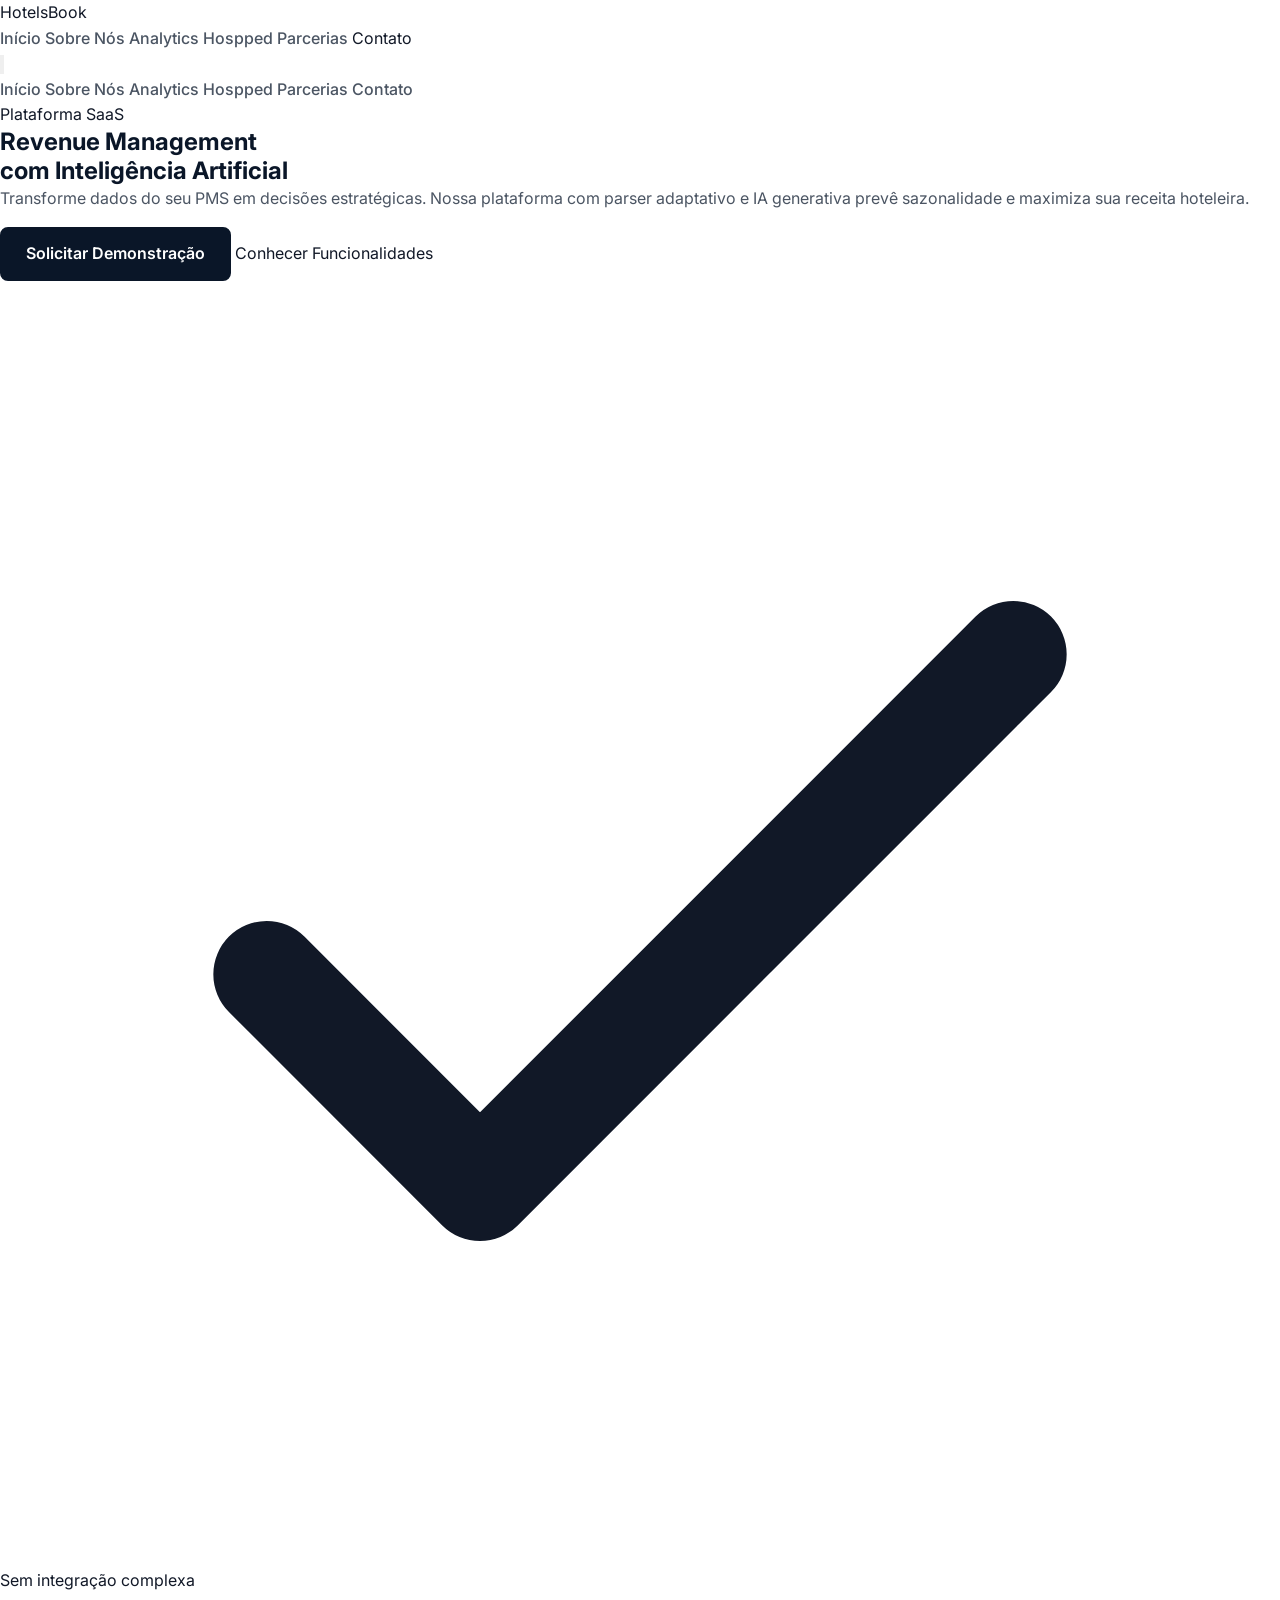
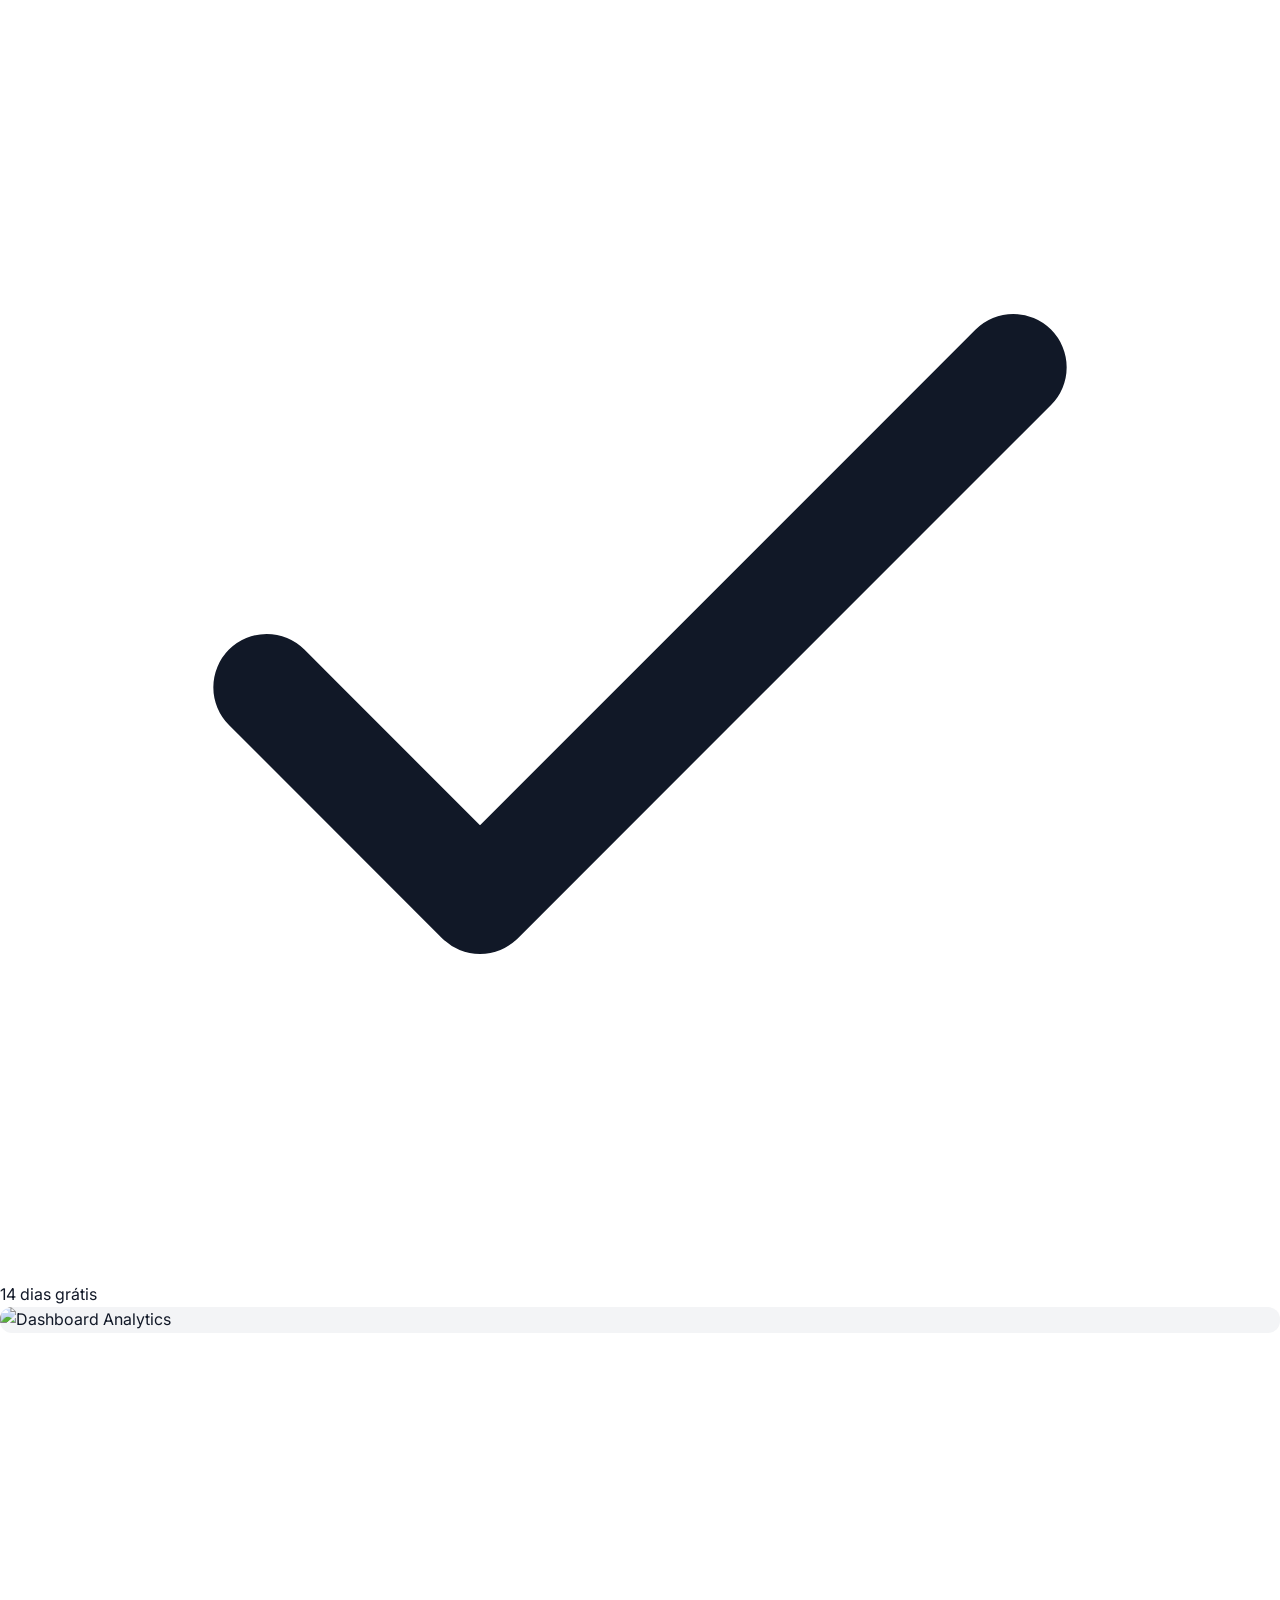
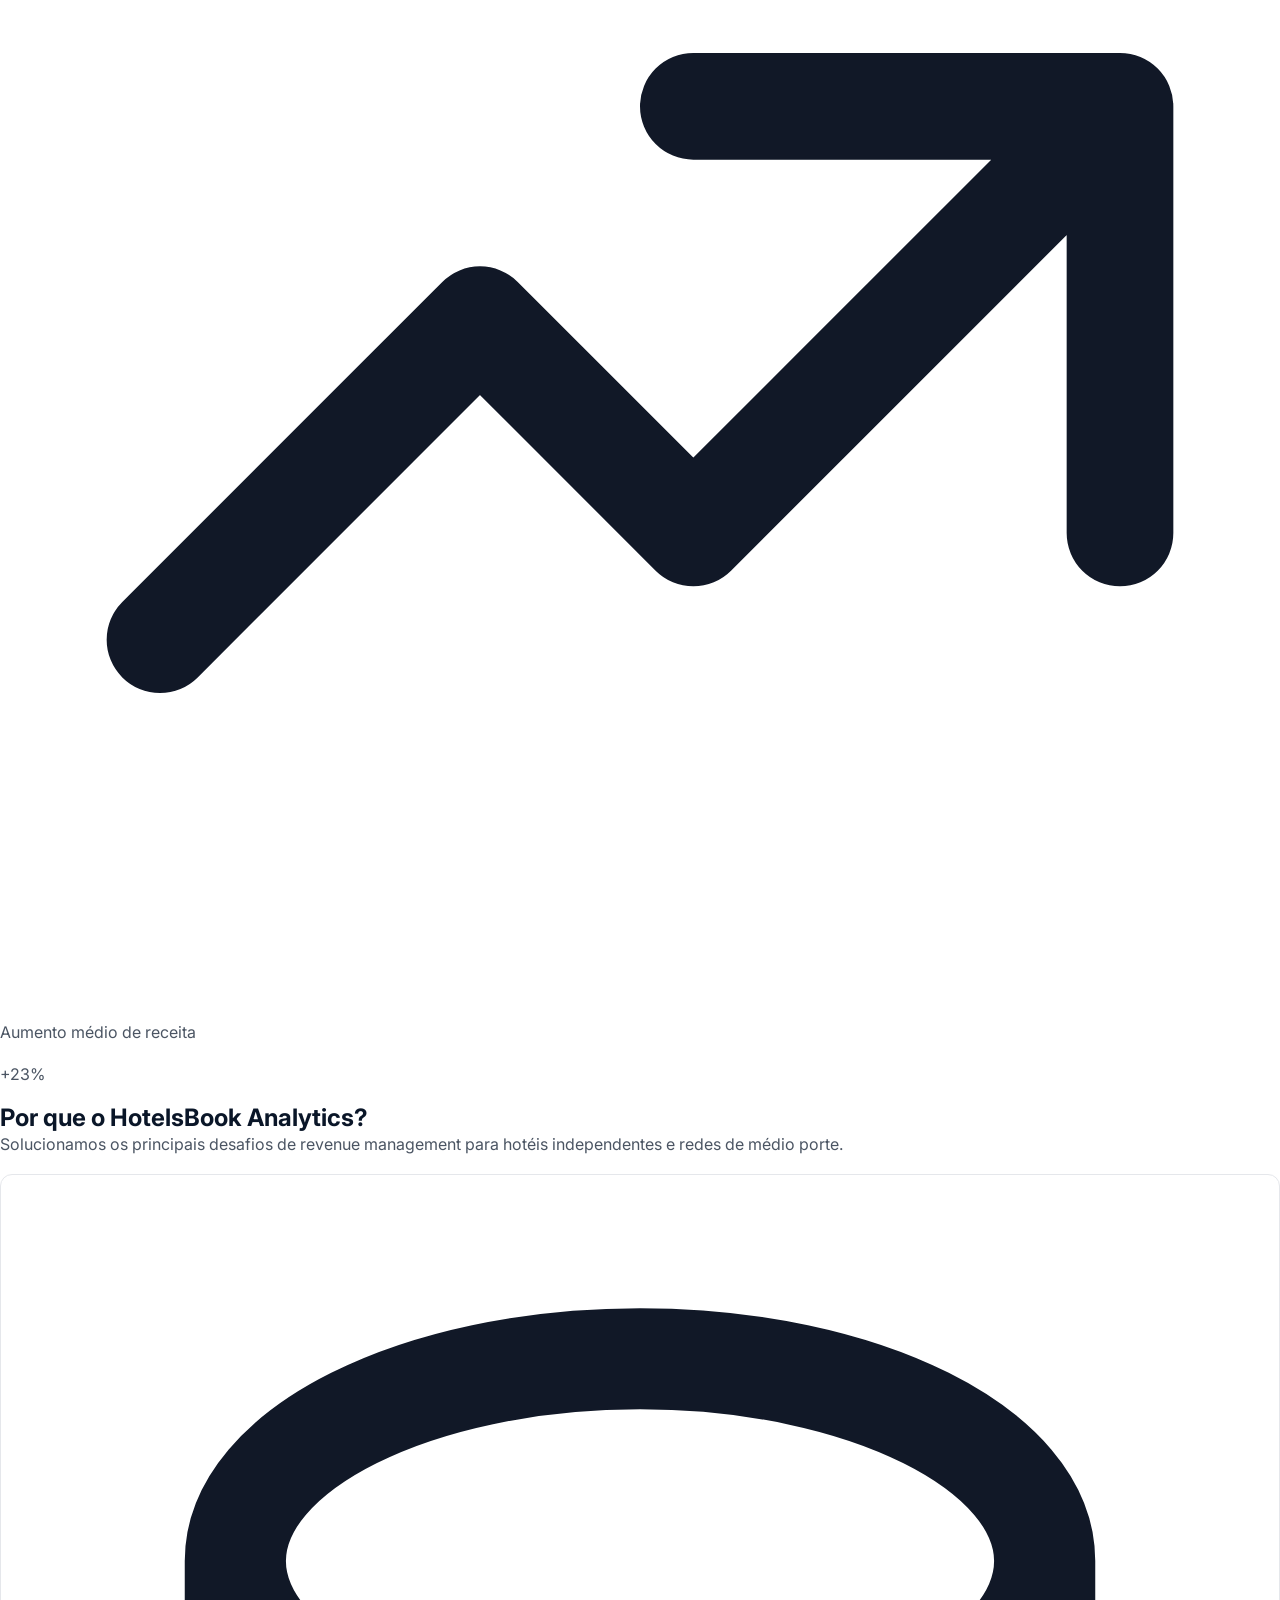
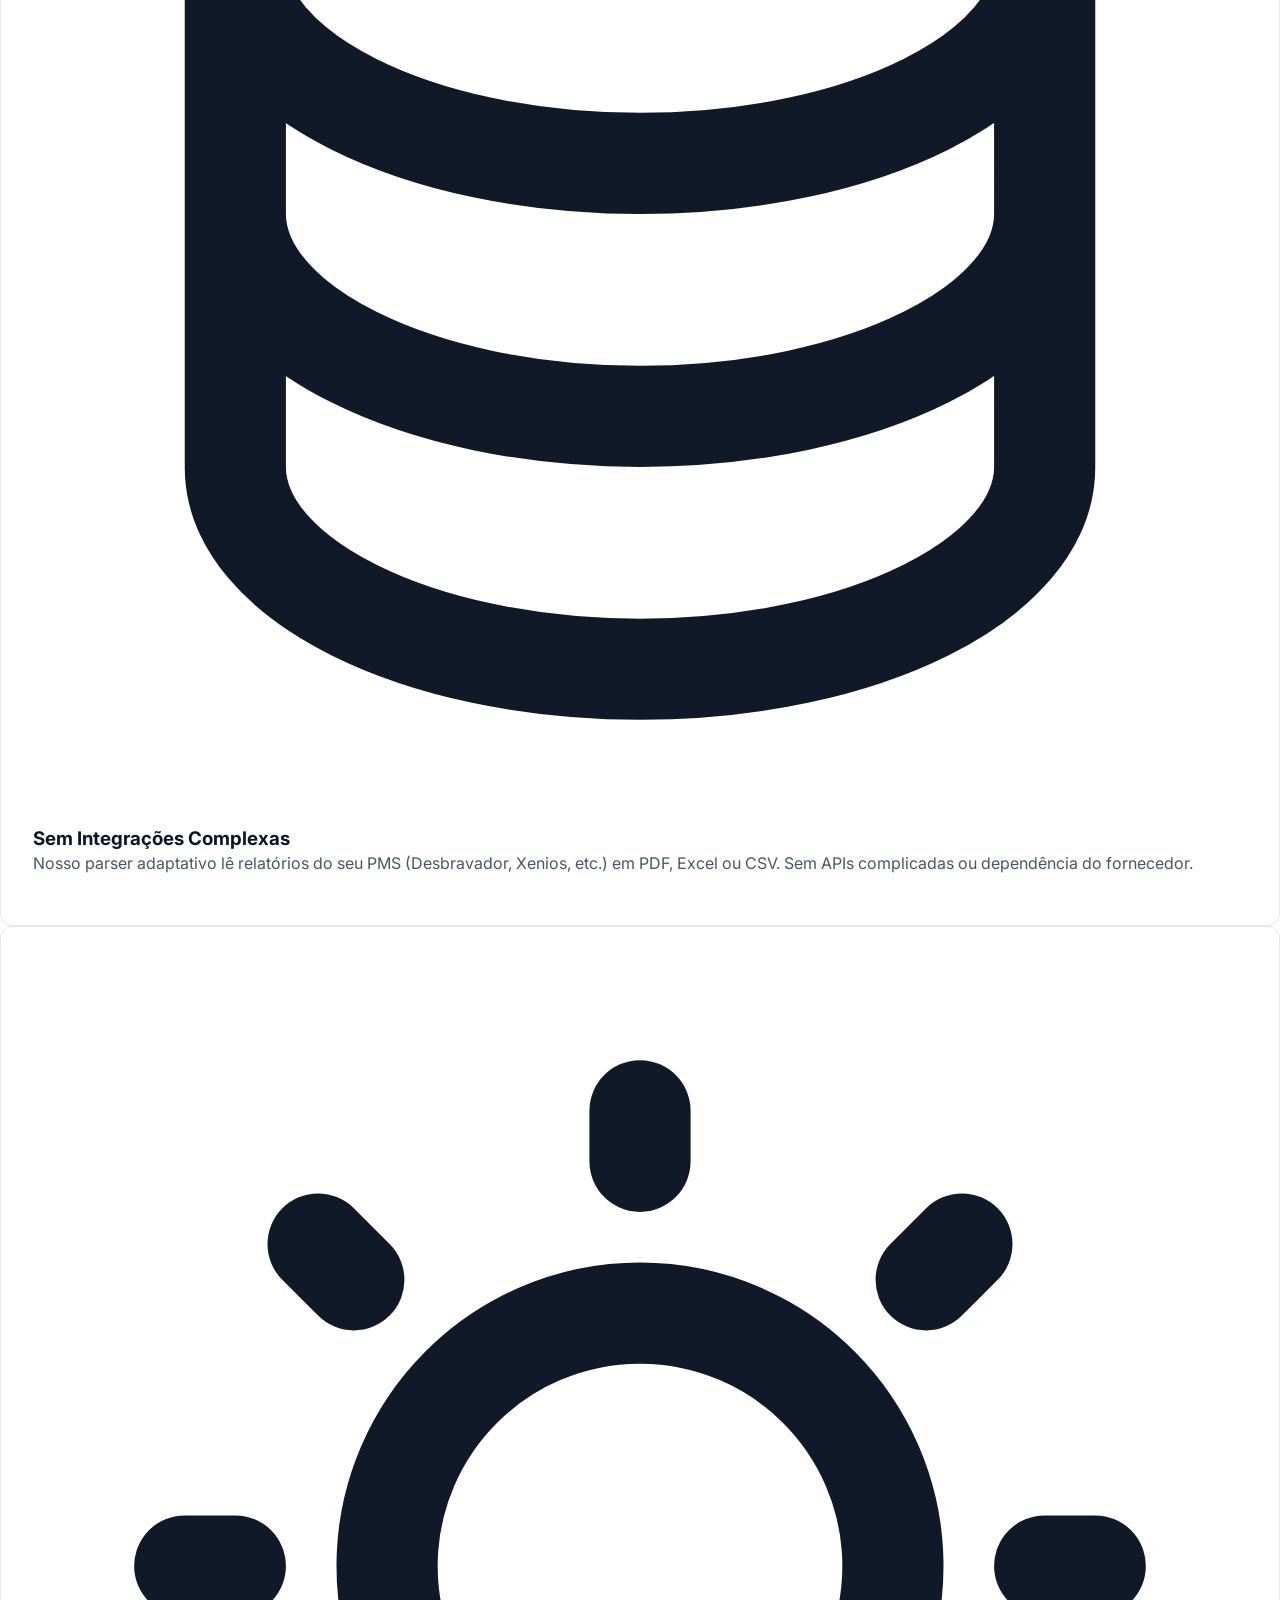
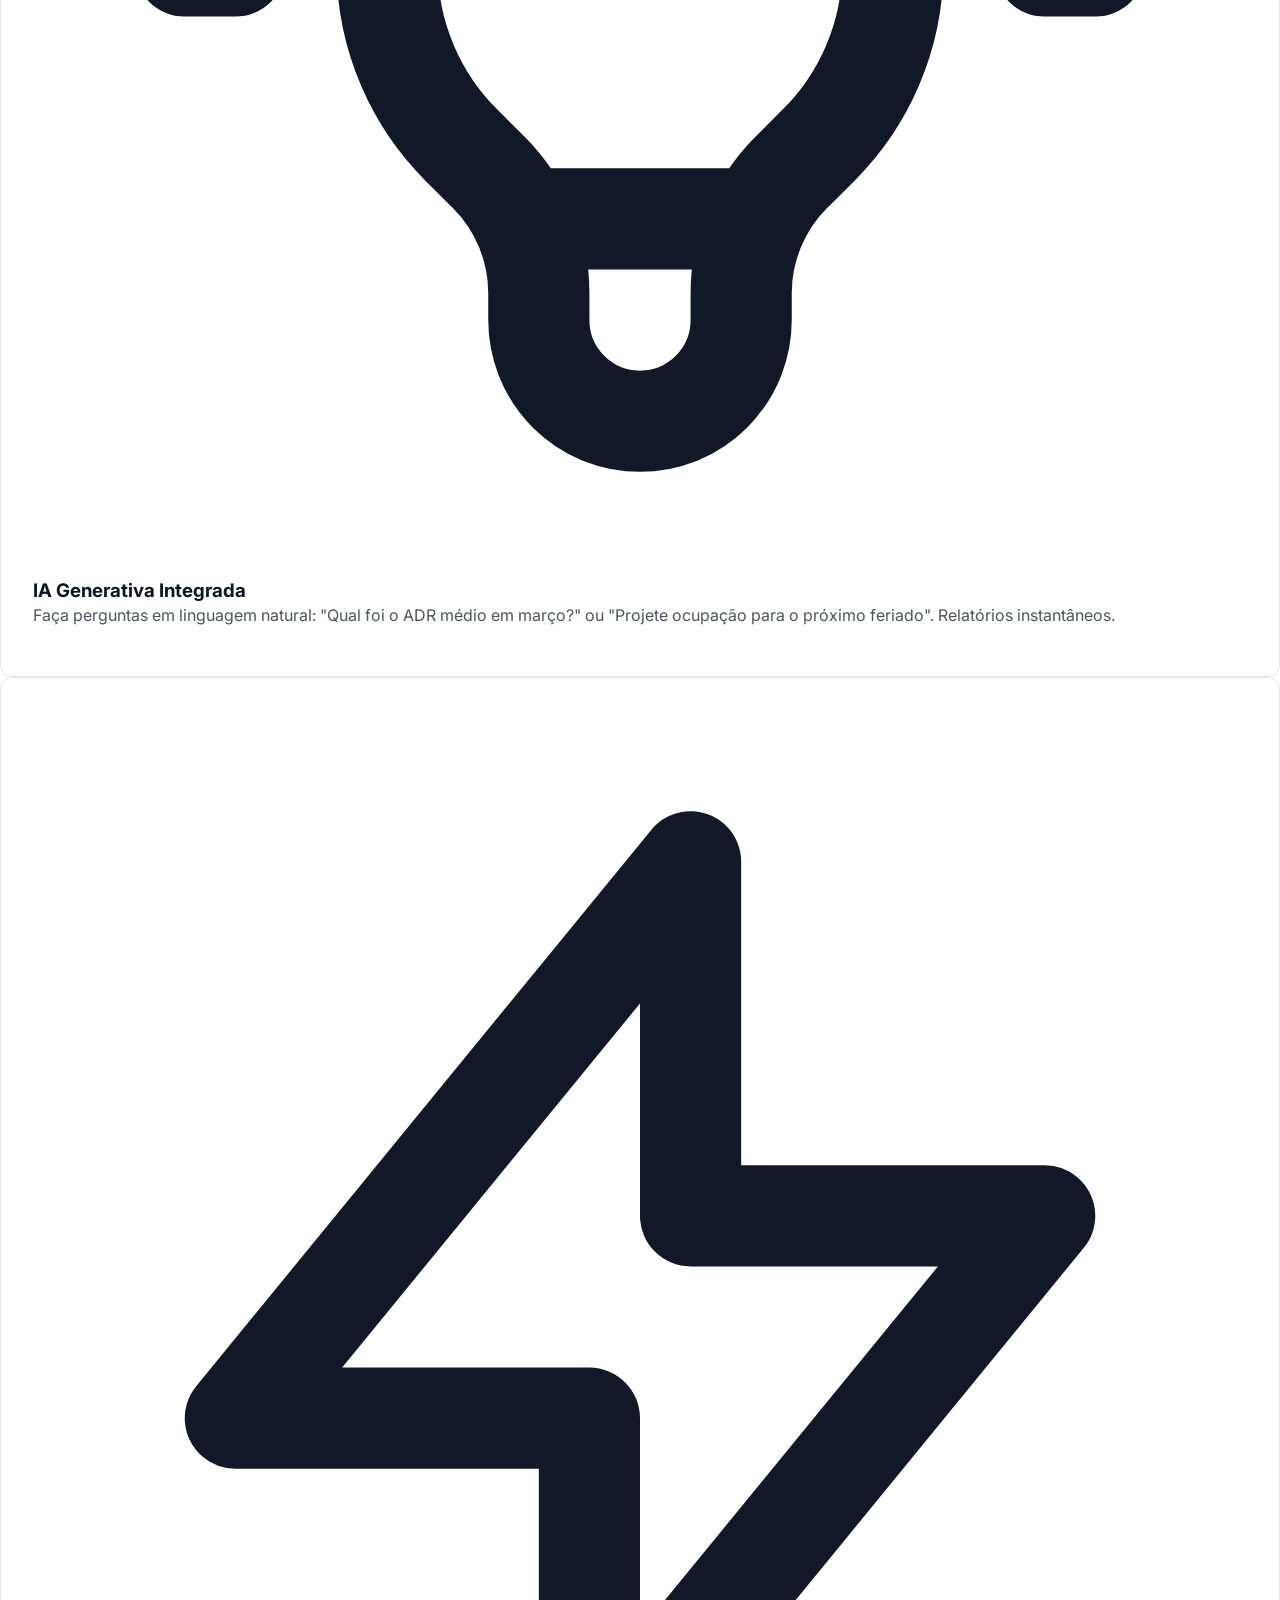
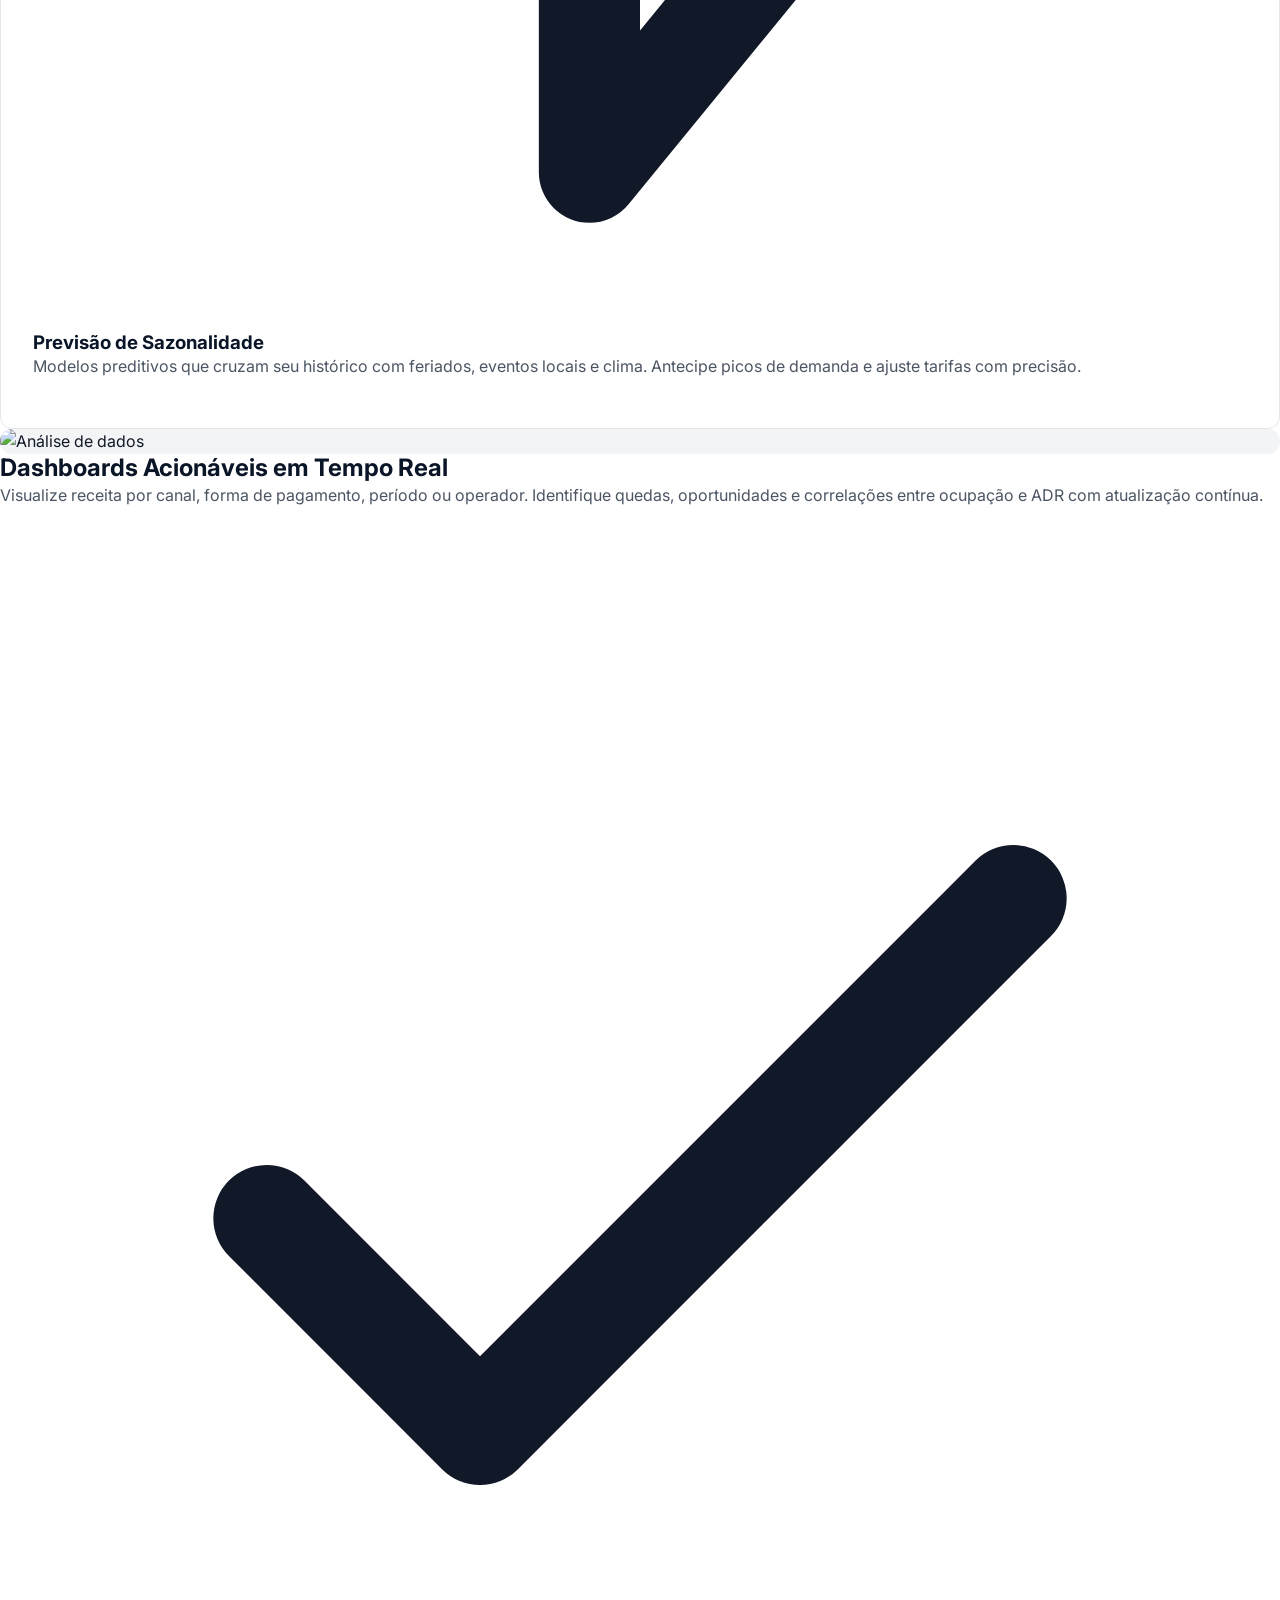
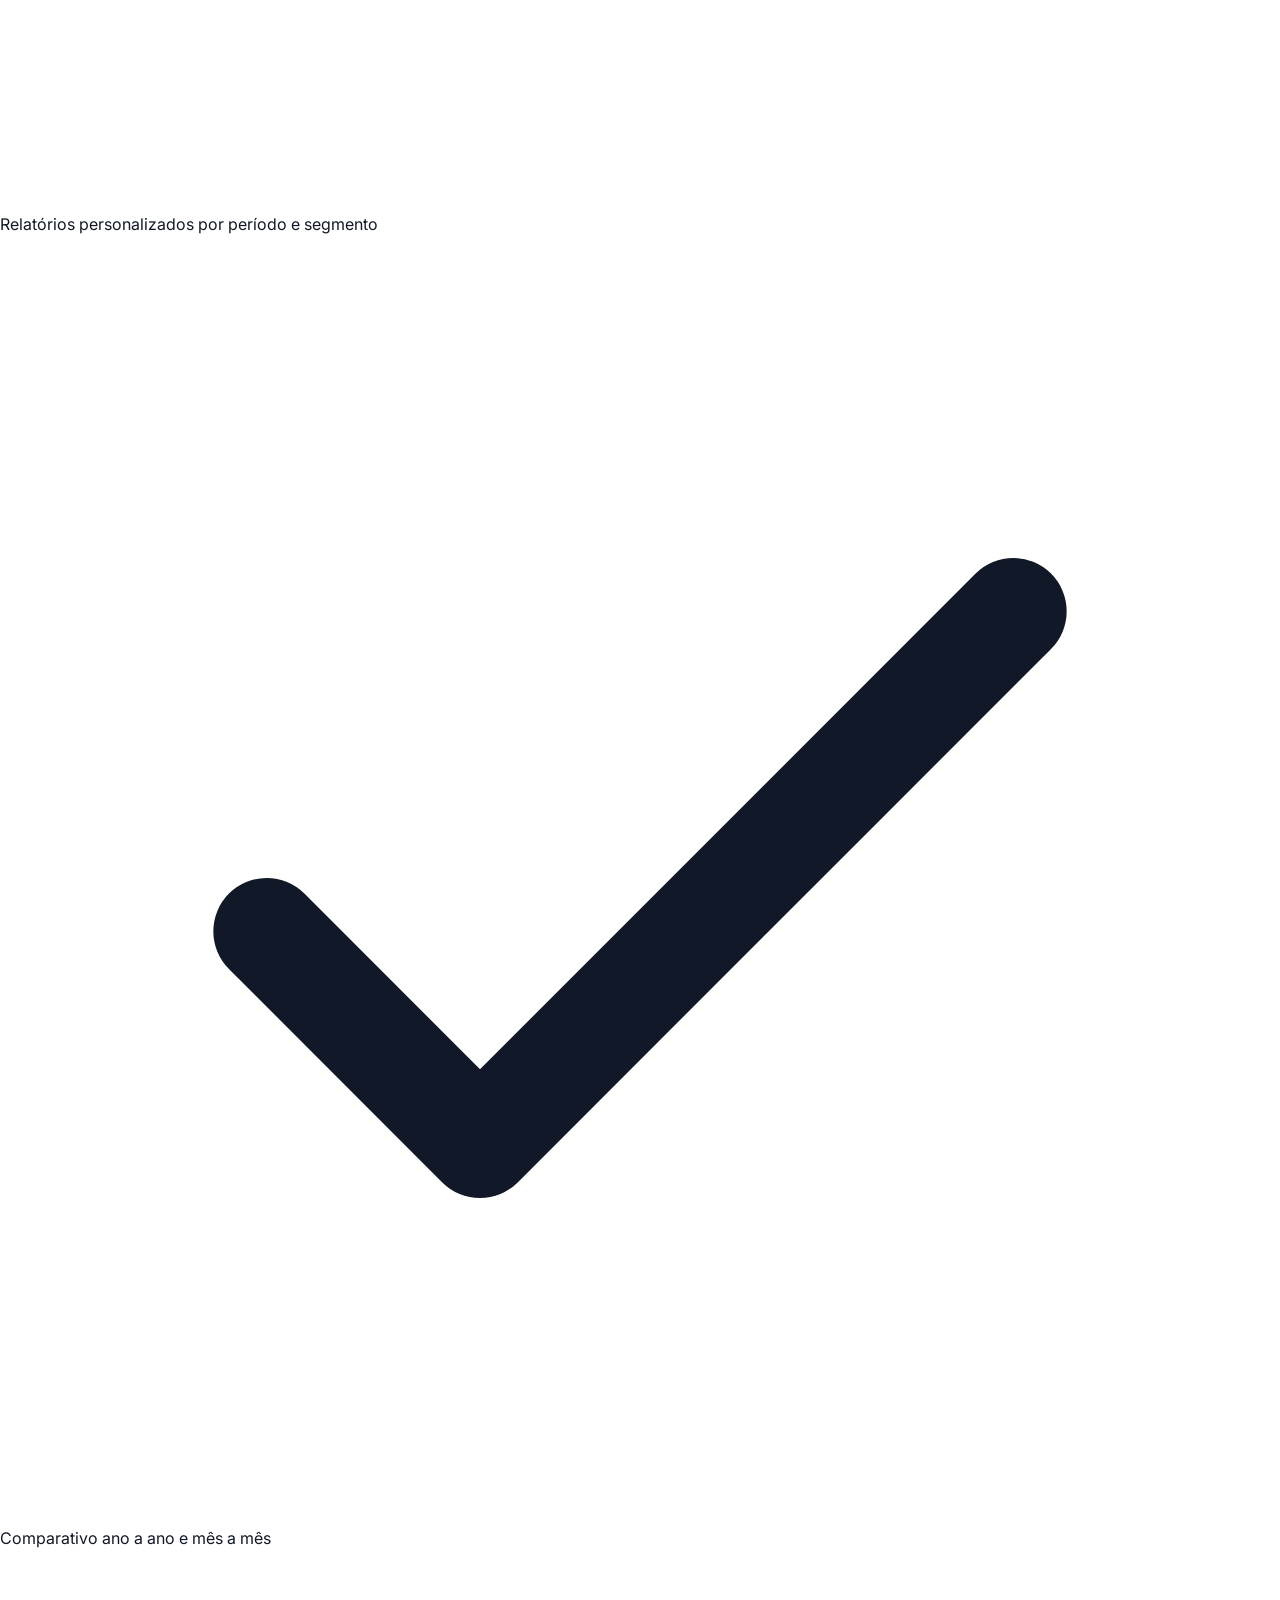
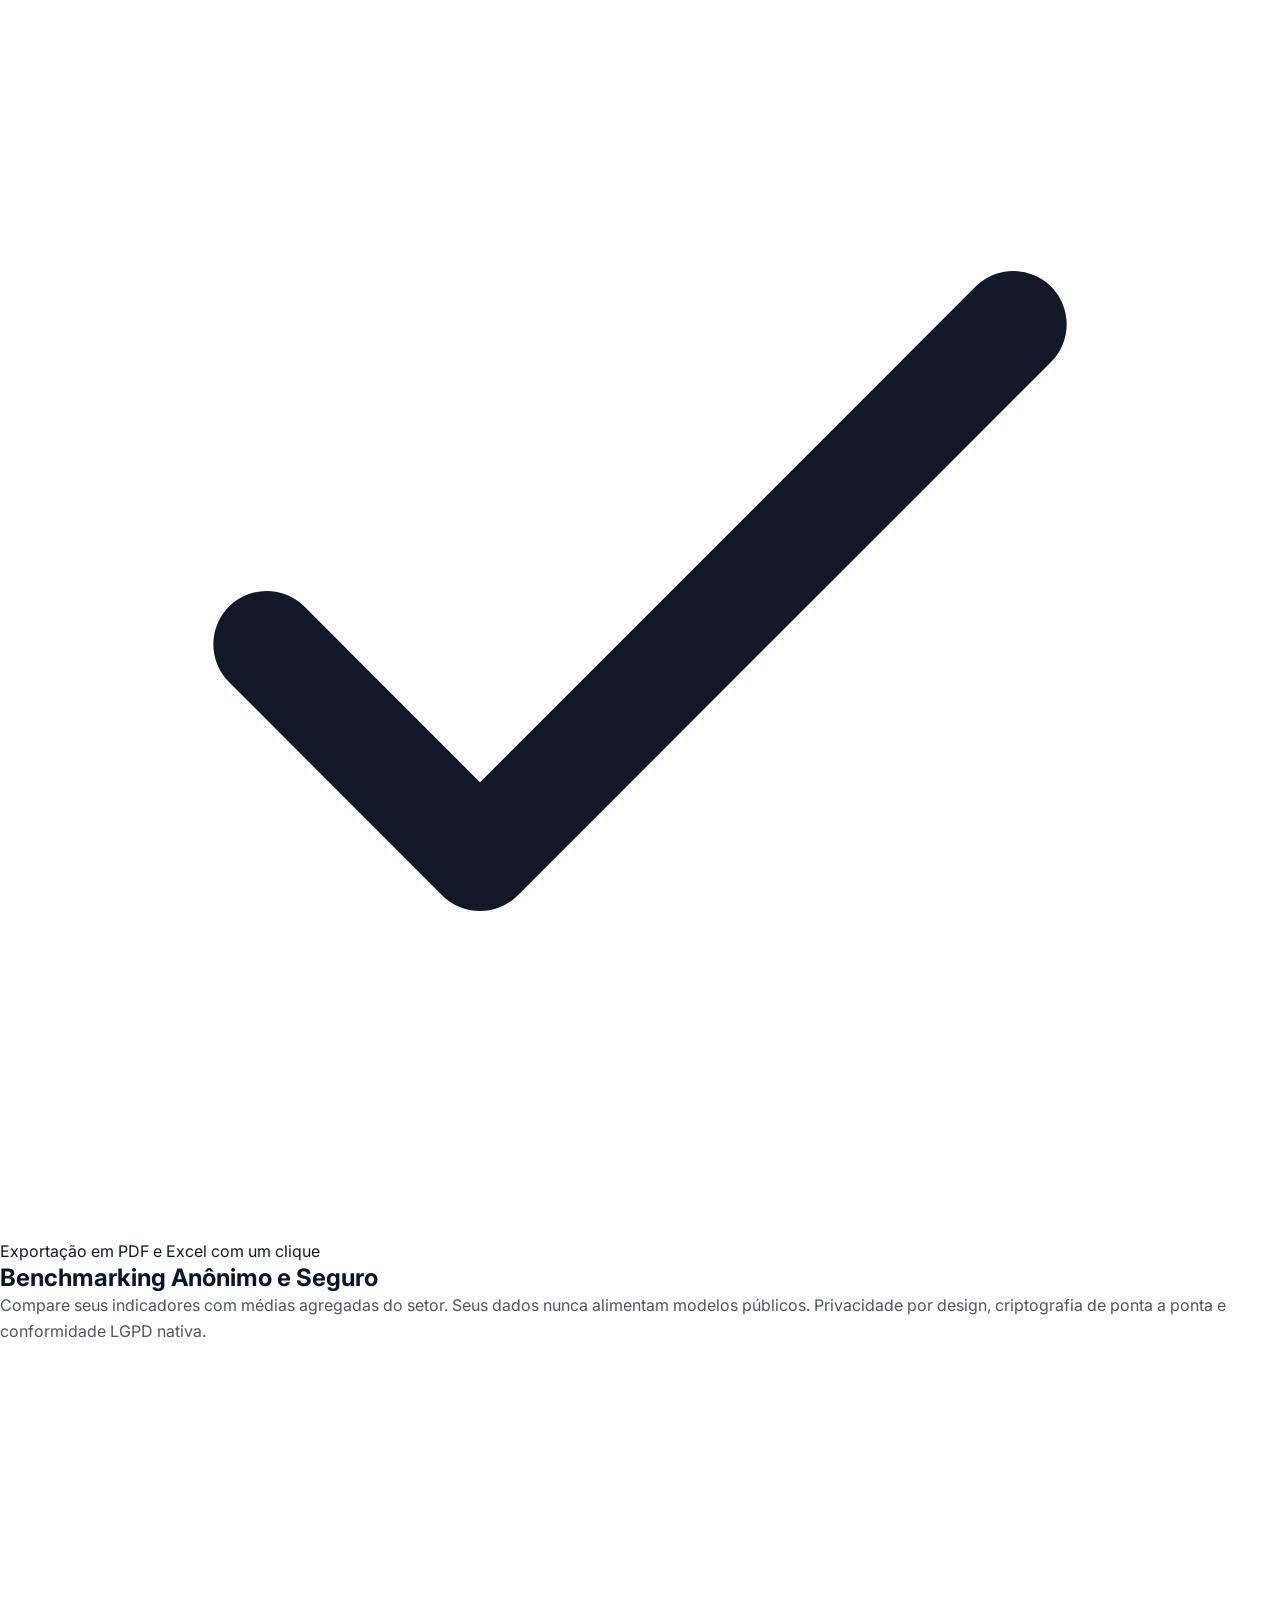
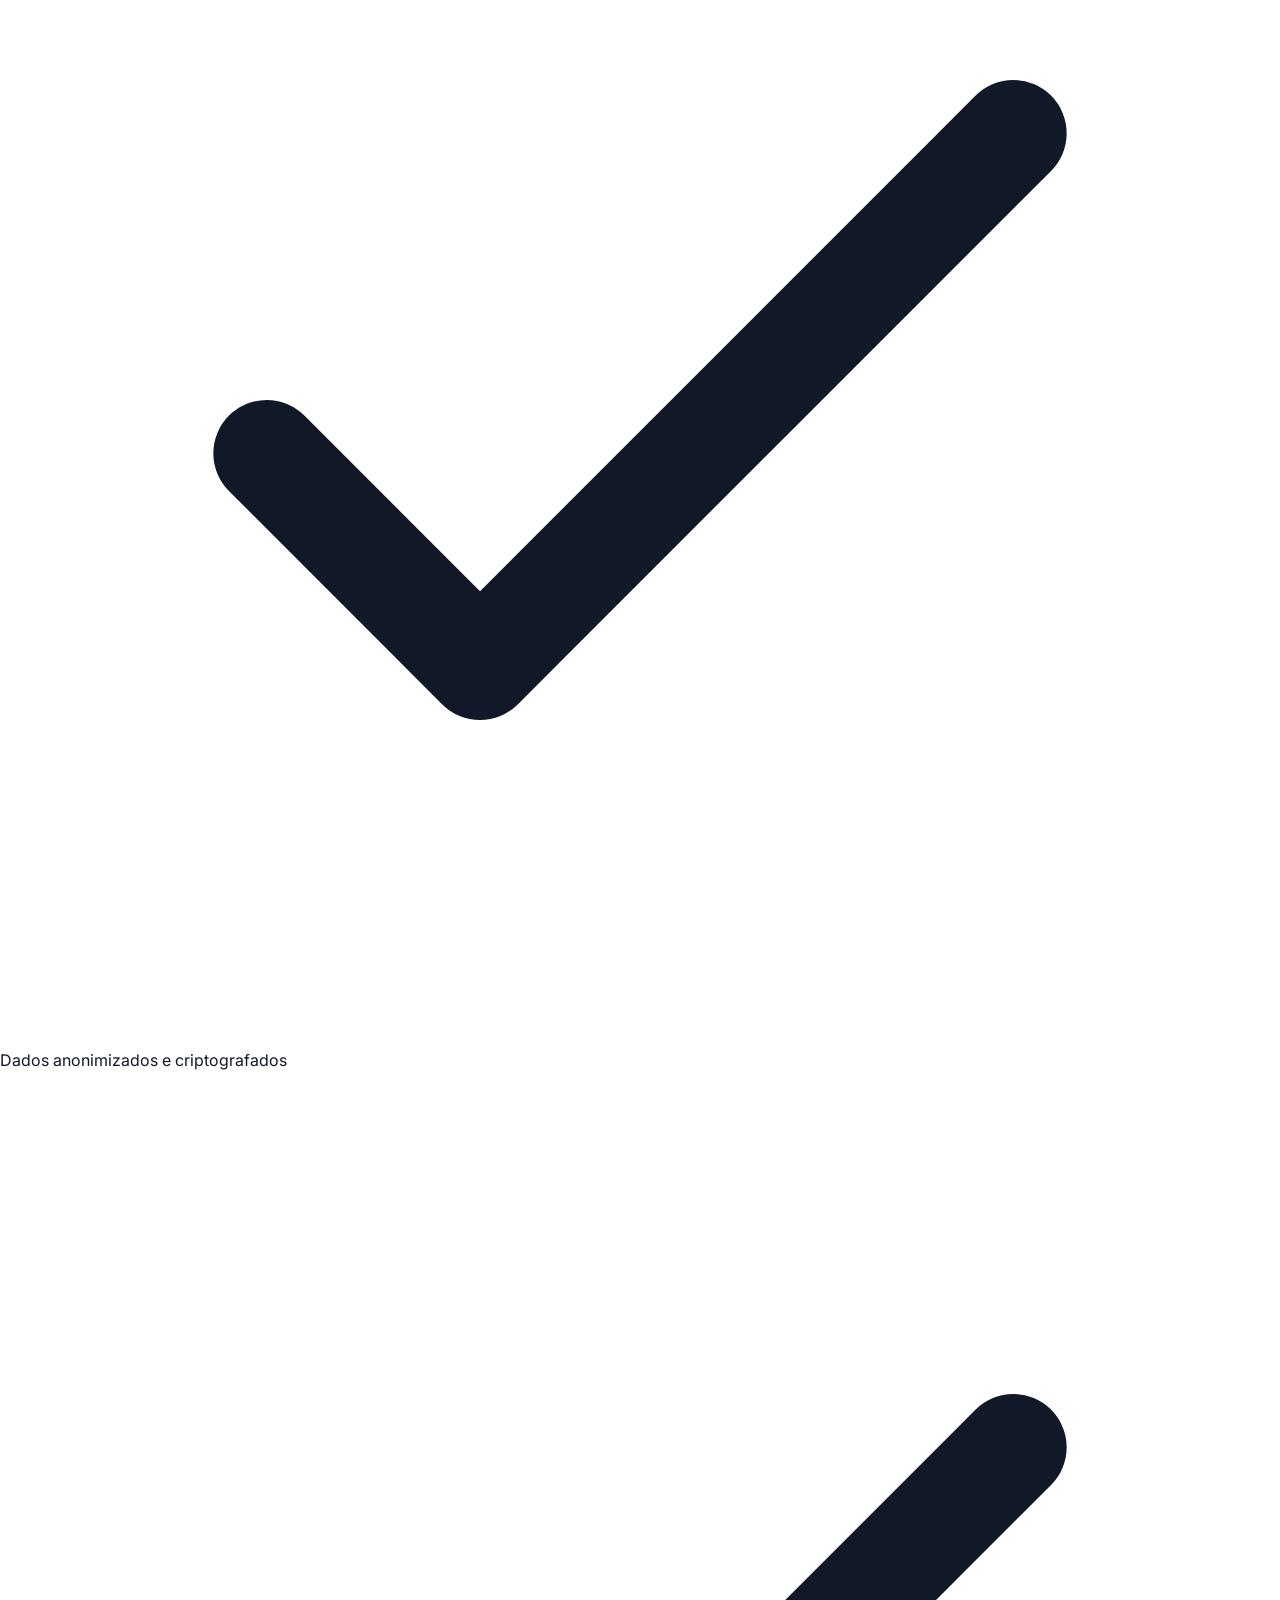
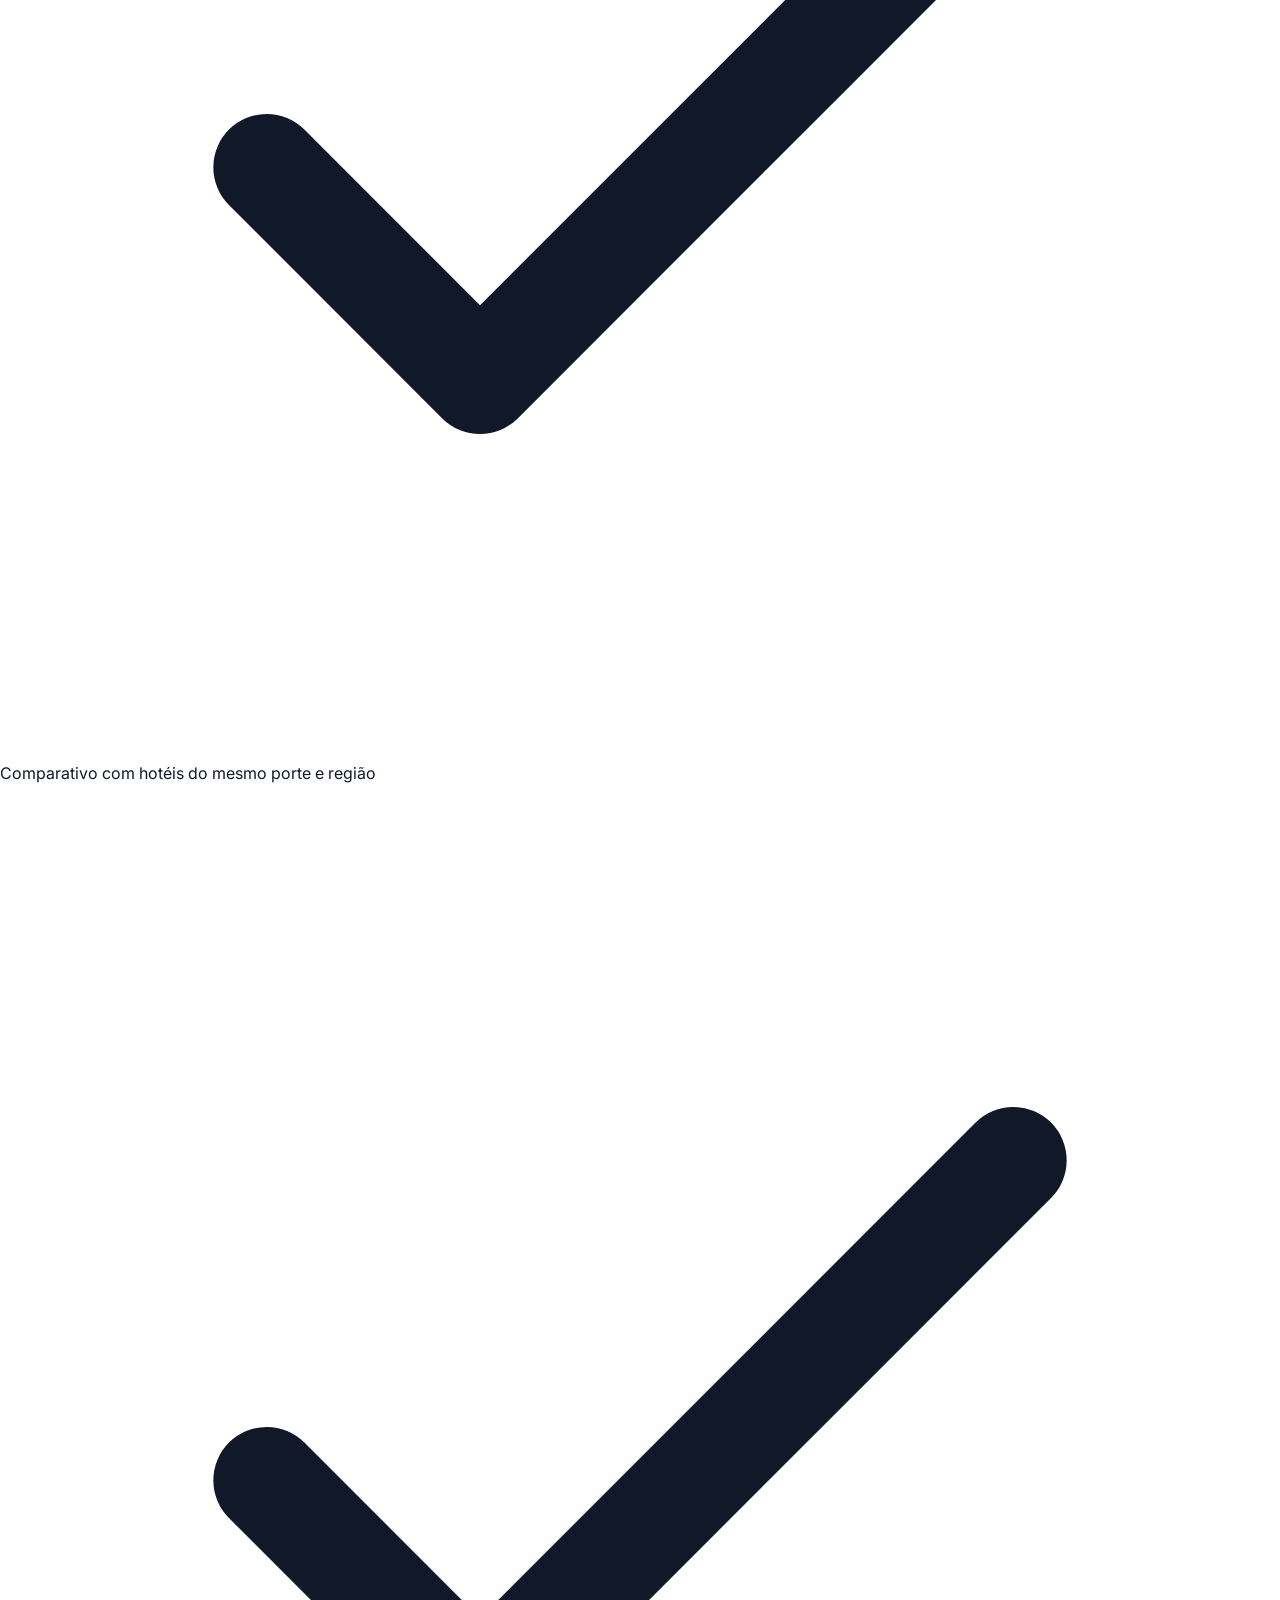
==== analytics.html @ bf1760a4 "Primeira versão" ====
<!DOCTYPE html>
<html lang="pt-BR">
<head>
  <meta charset="UTF-8">
  <meta name="viewport" content="width=device-width, initial-scale=1.0">
  <title>HotelsBook Analytics | Plataforma de Revenue Management</title>
  <meta name="description" content="Plataforma inteligente de Revenue Management com IA generativa. Analise dados, preveja sazonalidade e maximize a receita do seu hotel.">
  
  <!-- Tailwind CSS -->
  <script src="https://cdn.tailwindcss.com"></script>
  
  <!-- Google Fonts -->
  <link href="https://fonts.googleapis.com/css2?family=Inter:wght@300;400;500;600;700&display=swap" rel="stylesheet">
  
  <!-- Custom CSS -->
  <link rel="stylesheet" href="assets/css/style.css">
  
  <script>
    tailwind.config = {
      theme: {
        extend: {
          colors: {
            navy: '#0a1628',
            'navy-light': '#1e3a8a',
            blue: '#3b82f6',
            'blue-light': '#60a5fa',
          },
          fontFamily: {
            sans: ['Inter', 'sans-serif'],
          }
        }
      }
    }
  </script>
</head>
<body class="font-sans text-gray-700 antialiased bg-white">

  <!-- NAVIGATION -->
  <header class="fixed w-full z-50 bg-white/95 backdrop-blur-md shadow-sm transition-all duration-300">
    <div class="max-w-7xl mx-auto px-4 sm:px-6 lg:px-8">
      <div class="flex justify-between items-center h-20">
        <div class="flex-shrink-0 flex items-center">
          <a href="index.html" class="text-2xl font-bold text-navy tracking-tight">
            Hotels<span class="text-blue">Book</span>
          </a>
        </div>
        
        <nav class="hidden md:flex space-x-8 items-center">
          <a href="index.html" class="nav-link text-gray-600 hover:text-navy transition">Início</a>
          <a href="sobre.html" class="nav-link text-gray-600 hover:text-navy transition">Sobre Nós</a>
          <a href="analytics.html" class="nav-link text-navy font-semibold">Analytics</a>
          <a href="hospped.html" class="nav-link text-gray-600 hover:text-navy transition">Hospped</a>
          <a href="parcerias.html" class="nav-link text-gray-600 hover:text-navy transition">Parcerias</a>
          <a href="contato.html" class="bg-navy text-white px-5 py-2.5 rounded-lg font-medium hover:bg-navy-light transition">Contato</a>
        </nav>

        <!-- Mobile Menu Button -->
        <div class="md:hidden flex items-center">
          <button class="mobile-menu-toggle text-gray-600 hover:text-navy focus:outline-none" aria-label="Menu">
            <svg class="h-6 w-6" fill="none" viewBox="0 0 24 24" stroke="currentColor">
              <path stroke-linecap="round" stroke-linejoin="round" stroke-width="2" d="M4 6h16M4 12h16M4 18h16"/>
            </svg>
          </button>
        </div>
      </div>
      
      <!-- Mobile Menu -->
      <nav class="nav-menu hidden md:hidden">
        <a href="index.html" class="nav-link block py-2 text-gray-600">Início</a>
        <a href="sobre.html" class="nav-link block py-2 text-gray-600">Sobre Nós</a>
        <a href="analytics.html" class="nav-link block py-2 text-navy font-semibold">Analytics</a>
        <a href="hospped.html" class="nav-link block py-2 text-gray-600">Hospped</a>
        <a href="parcerias.html" class="nav-link block py-2 text-gray-600">Parcerias</a>
        <a href="contato.html" class="nav-link block py-2 text-navy font-semibold">Contato</a>
      </nav>
    </div>
  </header>

  <!-- HERO SECTION -->
  <section class="pt-32 pb-20 bg-gradient-to-br from-navy via-navy-light to-blue text-white overflow-hidden relative">
    <!-- Background Pattern -->
    <div class="absolute inset-0 opacity-10">
      <div class="absolute inset-0" style="background-image: radial-gradient(circle at 2px 2px, white 1px, transparent 0); background-size: 40px 40px;"></div>
    </div>
    
    <div class="max-w-7xl mx-auto px-4 sm:px-6 lg:px-8 relative z-10">
      <div class="lg:grid lg:grid-cols-2 lg:gap-16 items-center">
        <div class="mb-12 lg:mb-0">
          <div class="inline-block px-4 py-1.5 rounded-full bg-blue/20 border border-blue/30 text-blue-light text-sm font-semibold mb-6">
            Plataforma SaaS
          </div>
          <h1 class="text-4xl lg:text-5xl font-bold mb-6 leading-tight">
            Revenue Management<br>
            <span class="text-blue-light">com Inteligência Artificial</span>
          </h1>
          <p class="text-xl text-gray-300 mb-8 leading-relaxed">
            Transforme dados do seu PMS em decisões estratégicas. Nossa plataforma com parser adaptativo e IA generativa prevê sazonalidade e maximiza sua receita hoteleira.
          </p>
          <div class="flex flex-col sm:flex-row gap-4">
            <a href="contato.html" class="btn-primary bg-white text-navy font-semibold py-3.5 px-8 rounded-lg text-center">
              Solicitar Demonstração
            </a>
            <a href="#funcionalidades" class="border-2 border-white/30 text-white font-semibold py-3.5 px-8 rounded-lg text-center hover:bg-white/10 transition">
              Conhecer Funcionalidades
            </a>
          </div>
          <div class="mt-8 flex items-center gap-6 text-sm text-gray-400">
            <div class="flex items-center gap-2">
              <svg class="w-5 h-5 text-blue-light" fill="none" stroke="currentColor" viewBox="0 0 24 24"><path stroke-linecap="round" stroke-linejoin="round" stroke-width="2" d="M5 13l4 4L19 7"></path></svg>
              <span>Sem integração complexa</span>
            </div>
            <div class="flex items-center gap-2">
              <svg class="w-5 h-5 text-blue-light" fill="none" stroke="currentColor" viewBox="0 0 24 24"><path stroke-linecap="round" stroke-linejoin="round" stroke-width="2" d="M5 13l4 4L19 7"></path></svg>
              <span>14 dias grátis</span>
            </div>
          </div>
        </div>
        
        <div class="relative">
          <!-- 
            💡 PROMPT PARA IA - IMAGEM DO DASHBOARD:
            "Modern analytics dashboard interface on a laptop screen showing hotel revenue charts, occupancy graphs, and pricing recommendations. Dark theme with blue accents, clean UI/UX design, professional SaaS application, isometric view, Brazilian hotel context, photorealistic, high quality, no people."
          -->
          <div class="media-container rounded-2xl shadow-2xl border border-white/10 bg-white/5 backdrop-blur-sm p-6">
            <img src="https://images.unsplash.com/photo-1551288049-bebda4e38f71?auto=format&fit=crop&w=1170&q=80" 
                 alt="Dashboard Analytics" 
                 class="rounded-lg w-full">
          </div>
          <!-- Floating Stats Card -->
          <div class="absolute -bottom-6 -left-6 bg-white rounded-xl shadow-xl p-6 hidden lg:block">
            <div class="flex items-center gap-4">
              <div class="w-12 h-12 bg-green-100 rounded-full flex items-center justify-center">
                <svg class="w-6 h-6 text-green-600" fill="none" stroke="currentColor" viewBox="0 0 24 24"><path stroke-linecap="round" stroke-linejoin="round" stroke-width="2" d="M13 7h8m0 0v8m0-8l-8 8-4-4-6 6"></path></svg>
              </div>
              <div>
                <p class="text-gray-500 text-sm">Aumento médio de receita</p>
                <p class="text-2xl font-bold text-navy">+23%</p>
              </div>
            </div>
          </div>
        </div>
      </div>
    </div>
  </section>

  <!-- PROBLEM/SOLUTION SECTION -->
  <section class="py-20 bg-gray-50">
    <div class="max-w-7xl mx-auto px-4 sm:px-6 lg:px-8">
      <div class="text-center mb-16">
        <h2 class="text-3xl lg:text-4xl font-bold text-navy mb-4">
          Por que o HotelsBook Analytics?
        </h2>
        <p class="text-xl text-gray-600 max-w-3xl mx-auto">
          Solucionamos os principais desafios de revenue management para hotéis independentes e redes de médio porte.
        </p>
      </div>

      <div class="grid md:grid-cols-3 gap-8">
        <div class="service-card">
          <div class="w-14 h-14 bg-blue/10 rounded-xl flex items-center justify-center mb-6">
            <svg class="w-7 h-7 text-blue" fill="none" stroke="currentColor" viewBox="0 0 24 24">
              <path stroke-linecap="round" stroke-linejoin="round" stroke-width="2" d="M4 7v10c0 2.21 3.582 4 8 4s8-1.79 8-4V7M4 7c0 2.21 3.582 4 8 4s8-1.79 8-4M4 7c0-2.21 3.582-4 8-4s8 1.79 8 4m0 5c0 2.21-3.582 4-8 4s-8-1.79-8-4"></path>
            </svg>
          </div>
          <h3 class="text-xl font-bold text-navy mb-3">Sem Integrações Complexas</h3>
          <p class="text-gray-600 leading-relaxed">
            Nosso parser adaptativo lê relatórios do seu PMS (Desbravador, Xenios, etc.) em PDF, Excel ou CSV. Sem APIs complicadas ou dependência do fornecedor.
          </p>
        </div>

        <div class="service-card">
          <div class="w-14 h-14 bg-blue/10 rounded-xl flex items-center justify-center mb-6">
            <svg class="w-7 h-7 text-blue" fill="none" stroke="currentColor" viewBox="0 0 24 24">
              <path stroke-linecap="round" stroke-linejoin="round" stroke-width="2" d="M9.663 17h4.673M12 3v1m6.364 1.636l-.707.707M21 12h-1M4 12H3m3.343-5.657l-.707-.707m2.828 9.9a5 5 0 117.072 0l-.548.547A3.374 3.374 0 0014 18.469V19a2 2 0 11-4 0v-.531c0-.895-.356-1.754-.988-2.386l-.548-.547z"></path>
            </svg>
          </div>
          <h3 class="text-xl font-bold text-navy mb-3">IA Generativa Integrada</h3>
          <p class="text-gray-600 leading-relaxed">
            Faça perguntas em linguagem natural: "Qual foi o ADR médio em março?" ou "Projete ocupação para o próximo feriado". Relatórios instantâneos.
          </p>
        </div>

        <div class="service-card">
          <div class="w-14 h-14 bg-blue/10 rounded-xl flex items-center justify-center mb-6">
            <svg class="w-7 h-7 text-blue" fill="none" stroke="currentColor" viewBox="0 0 24 24">
              <path stroke-linecap="round" stroke-linejoin="round" stroke-width="2" d="M13 10V3L4 14h7v7l9-11h-7z"></path>
            </svg>
          </div>
          <h3 class="text-xl font-bold text-navy mb-3">Previsão de Sazonalidade</h3>
          <p class="text-gray-600 leading-relaxed">
            Modelos preditivos que cruzam seu histórico com feriados, eventos locais e clima. Antecipe picos de demanda e ajuste tarifas com precisão.
          </p>
        </div>
      </div>
    </div>
  </section>

  <!-- FEATURES SECTION -->
  <section id="funcionalidades" class="py-20 bg-white">
    <div class="max-w-7xl mx-auto px-4 sm:px-6 lg:px-8">
      <div class="lg:grid lg:grid-cols-2 lg:gap-16 items-center mb-20">
        <div class="mb-10 lg:mb-0">
          <!-- 
            💡 PROMPT PARA IA - IMAGEM DE GRÁFICOS:
            "Close-up of hands pointing at detailed revenue charts on a tablet screen, hotel occupancy metrics, modern data visualization, business meeting context, natural lighting, professional photography, Brazilian business environment, photorealistic."
          -->
          <div class="media-container rounded-2xl shadow-xl">
            <img src="https://images.unsplash.com/photo-1553729459-efe14ef6055d?auto=format&fit=crop&w=1170&q=80" 
                 alt="Análise de dados" 
                 class="rounded-xl w-full">
          </div>
        </div>
        <div>
          <h2 class="text-3xl font-bold text-navy mb-6">Dashboards Acionáveis em Tempo Real</h2>
          <p class="text-gray-600 mb-6 text-lg leading-relaxed">
            Visualize receita por canal, forma de pagamento, período ou operador. Identifique quedas, oportunidades e correlações entre ocupação e ADR com atualização contínua.
          </p>
          <ul class="space-y-4">
            <li class="flex items-start">
              <svg class="w-6 h-6 text-blue mr-3 mt-0.5 flex-shrink-0" fill="none" stroke="currentColor" viewBox="0 0 24 24">
                <path stroke-linecap="round" stroke-linejoin="round" stroke-width="2" d="M5 13l4 4L19 7"></path>
              </svg>
              <span class="text-gray-700">Relatórios personalizados por período e segmento</span>
            </li>
            <li class="flex items-start">
              <svg class="w-6 h-6 text-blue mr-3 mt-0.5 flex-shrink-0" fill="none" stroke="currentColor" viewBox="0 0 24 24">
                <path stroke-linecap="round" stroke-linejoin="round" stroke-width="2" d="M5 13l4 4L19 7"></path>
              </svg>
              <span class="text-gray-700">Comparativo ano a ano e mês a mês</span>
            </li>
            <li class="flex items-start">
              <svg class="w-6 h-6 text-blue mr-3 mt-0.5 flex-shrink-0" fill="none" stroke="currentColor" viewBox="0 0 24 24">
                <path stroke-linecap="round" stroke-linejoin="round" stroke-width="2" d="M5 13l4 4L19 7"></path>
              </svg>
              <span class="text-gray-700">Exportação em PDF e Excel com um clique</span>
            </li>
          </ul>
        </div>
      </div>

      <div class="lg:grid lg:grid-cols-2 lg:gap-16 items-center">
        <div class="order-2 lg:order-1">
          <h2 class="text-3xl font-bold text-navy mb-6">Benchmarking Anônimo e Seguro</h2>
          <p class="text-gray-600 mb-6 text-lg leading-relaxed">
            Compare seus indicadores com médias agregadas do setor. Seus dados nunca alimentam modelos públicos. Privacidade por design, criptografia de ponta a ponta e conformidade LGPD nativa.
          </p>
          <ul class="space-y-4">
            <li class="flex items-start">
              <svg class="w-6 h-6 text-blue mr-3 mt-0.5 flex-shrink-0" fill="none" stroke="currentColor" viewBox="0 0 24 24">
                <path stroke-linecap="round" stroke-linejoin="round" stroke-width="2" d="M5 13l4 4L19 7"></path>
              </svg>
              <span class="text-gray-700">Dados anonimizados e criptografados</span>
            </li>
            <li class="flex items-start">
              <svg class="w-6 h-6 text-blue mr-3 mt-0.5 flex-shrink-0" fill="none" stroke="currentColor" viewBox="0 0 24 24">
                <path stroke-linecap="round" stroke-linejoin="round" stroke-width="2" d="M5 13l4 4L19 7"></path>
              </svg>
              <span class="text-gray-700">Comparativo com hotéis do mesmo porte e região</span>
            </li>
            <li class="flex items-start">
              <svg class="w-6 h-6 text-blue mr-3 mt-0.5 flex-shrink-0" fill="none" stroke="currentColor" viewBox="0 0 24 24">
                <path stroke-linecap="round" stroke-linejoin="round" stroke-width="2" d="M5 13l4 4L19 7"></path>
              </svg>
              <span class="text-gray-700">Total conformidade com LGPD</span>
            </li>
          </ul>
        </div>
        <div class="order-1 lg:order-2 mb-10 lg:mb-0">
          <!-- 
            💡 PROMPT PARA IA - IMAGEM DE SEGURANÇA/DADOS:
            "Abstract data security visualization with shield icon and encrypted data streams, blue and navy color scheme, modern tech illustration, clean and professional, SaaS application context, photorealistic 3D render."
          -->
          <div class="media-container rounded-2xl shadow-xl">
            <img src="https://images.unsplash.com/photo-1563986768609-322da13575f3?auto=format&fit=crop&w=1170&q=80" 
                 alt="Segurança de dados" 
                 class="rounded-xl w-full">
          </div>
        </div>
      </div>
    </div>
  </section>

  <!-- HOW IT WORKS -->
  <section class="py-20 bg-gray-50">
    <div class="max-w-7xl mx-auto px-4 sm:px-6 lg:px-8">
      <div class="text-center mb-16">
        <h2 class="text-3xl lg:text-4xl font-bold text-navy mb-4">Como Funciona</h2>
        <p class="text-xl text-gray-600 max-w-3xl mx-auto">
          Implementação simples e rápida. Em poucos passos você já está analisando dados e tomando decisões estratégicas.
        </p>
      </div>

      <div class="grid md:grid-cols-4 gap-8">
        <div class="text-center">
          <div class="w-16 h-16 bg-navy text-white rounded-full flex items-center justify-center text-2xl font-bold mx-auto mb-4">1</div>
          <h3 class="font-bold text-navy mb-2">Conecte seus Dados</h3>
          <p class="text-gray-600 text-sm">Faça upload dos relatórios do seu PMS em PDF, Excel ou CSV. Nosso parser identifica automaticamente o formato.</p>
        </div>
        
        <div class="text-center">
          <div class="w-16 h-16 bg-navy text-white rounded-full flex items-center justify-center text-2xl font-bold mx-auto mb-4">2</div>
          <h3 class="font-bold text-navy mb-2">IA Processa</h3>
          <p class="text-gray-600 text-sm">Nossa inteligência artificial extrai, normaliza e organiza os dados em minutos, sem intervenção manual.</p>
        </div>
        
        <div class="text-center">
          <div class="w-16 h-16 bg-navy text-white rounded-full flex items-center justify-center text-2xl font-bold mx-auto mb-4">3</div>
          <h3 class="font-bold text-navy mb-2">Analise e Decida</h3>
          <p class="text-gray-600 text-sm">Acesse dashboards intuitivos e faça perguntas à IA para gerar insights acionáveis instantaneamente.</p>
        </div>
        
        <div class="text-center">
          <div class="w-16 h-16 bg-navy text-white rounded-full flex items-center justify-center text-2xl font-bold mx-auto mb-4">4</div>
          <h3 class="font-bold text-navy mb-2">Maximize Receita</h3>
          <p class="text-gray-600 text-sm">Ajuste tarifas, otimize ocupação e aumente seu RevPAR com base em dados reais e previsões precisas.</p>
        </div>
      </div>
    </div>
  </section>

  <!-- PRICING -->
  <section class="py-20 bg-white">
    <div class="max-w-7xl mx-auto px-4 sm:px-6 lg:px-8">
      <div class="text-center mb-16">
        <h2 class="text-3xl lg:text-4xl font-bold text-navy mb-4">Investimento</h2>
        <p class="text-xl text-gray-600 max-w-3xl mx-auto">
          Planos escalonados de acordo com o porte da sua operação. Sem fidelidade, cancele quando quiser.
        </p>
      </div>

      <div class="max-w-3xl mx-auto">
        <div class="bg-navy rounded-2xl p-8 lg:p-12 text-white text-center">
          <h3 class="text-2xl font-bold mb-4">Plano Profissional</h3>
          <div class="text-5xl font-bold mb-2">R$ 49<span class="text-2xl text-gray-400">/mês</span></div>
          <p class="text-gray-400 mb-8">para hotéis de pequeno e médio porte</p>
          
          <ul class="text-left space-y-4 mb-10 max-w-md mx-auto">
            <li class="flex items-center">
              <svg class="w-5 h-5 text-blue-light mr-3 flex-shrink-0" fill="none" stroke="currentColor" viewBox="0 0 24 24">
                <path stroke-linecap="round" stroke-linejoin="round" stroke-width="2" d="M5 13l4 4L19 7"></path>
              </svg>
              <span>Parser adaptativo ilimitado</span>
            </li>
            <li class="flex items-center">
              <svg class="w-5 h-5 text-blue-light mr-3 flex-shrink-0" fill="none" stroke="currentColor" viewBox="0 0 24 24">
                <path stroke-linecap="round" stroke-linejoin="round" stroke-width="2" d="M5 13l4 4L19 7"></path>
              </svg>
              <span>IA generativa para relatórios</span>
            </li>
            <li class="flex items-center">
              <svg class="w-5 h-5 text-blue-light mr-3 flex-shrink-0" fill="none" stroke="currentColor" viewBox="0 0 24 24">
                <path stroke-linecap="round" stroke-linejoin="round" stroke-width="2" d="M5 13l4 4L19 7"></path>
              </svg>
              <span>Previsão de sazonalidade</span>
            </li>
            <li class="flex items-center">
              <svg class="w-5 h-5 text-blue-light mr-3 flex-shrink-0" fill="none" stroke="currentColor" viewBox="0 0 24 24">
                <path stroke-linecap="round" stroke-linejoin="round" stroke-width="2" d="M5 13l4 4L19 7"></path>
              </svg>
              <span>Suporte via e-mail e WhatsApp</span>
            </li>
            <li class="flex items-center">
              <svg class="w-5 h-5 text-blue-light mr-3 flex-shrink-0" fill="none" stroke="currentColor" viewBox="0 0 24 24">
                <path stroke-linecap="round" stroke-linejoin="round" stroke-width="2" d="M5 13l4 4L19 7"></path>
              </svg>
              <span>Exportação de relatórios</span>
            </li>
          </ul>
          
          <a href="contato.html" class="btn-primary bg-white text-navy font-semibold py-4 px-10 rounded-lg inline-block w-full max-w-sm">
            Começar Teste Gratuito de 14 Dias
          </a>
          <p class="text-gray-400 text-sm mt-4">Sem cartão de crédito. Sem fidelidade.</p>
        </div>
      </div>
    </div>
  </section>

  <!-- FAQ -->
  <section class="py-20 bg-gray-50">
    <div class="max-w-4xl mx-auto px-4 sm:px-6 lg:px-8">
      <div class="text-center mb-16">
        <h2 class="text-3xl font-bold text-navy mb-4">Dúvidas Frequentes</h2>
      </div>

      <div class="space-y-4">
        <details class="group bg-white rounded-xl border border-gray-200 p-6">
          <summary class="font-semibold text-navy cursor-pointer flex justify-between items-center">
            Preciso substituir meu PMS atual?
            <svg class="w-5 h-5 transition-transform group-open:rotate-180 flex-shrink-0" fill="none" stroke="currentColor" viewBox="0 0 24 24">
              <path stroke-linecap="round" stroke-linejoin="round" stroke-width="2" d="M19 9l-7 7-7-7"></path>
            </svg>
          </summary>
          <div class="text-gray-600 mt-4 leading-relaxed">
            <p>Não. O HotelsBook Analytics foi desenvolvido para trabalhar de forma complementar ao seu PMS atual. Nosso parser adaptativo processa relatórios exportados em PDF, Excel ou CSV dos principais sistemas do mercado (Desbravador, Xenios, entre outros).</p>
          </div>
        </details>

        <details class="group bg-white rounded-xl border border-gray-200 p-6">
          <summary class="font-semibold text-navy cursor-pointer flex justify-between items-center">
            Quanto tempo leva para implementar?
            <svg class="w-5 h-5 transition-transform group-open:rotate-180 flex-shrink-0" fill="none" stroke="currentColor" viewBox="0 0 24 24">
              <path stroke-linecap="round" stroke-linejoin="round" stroke-width="2" d="M19 9l-7 7-7-7"></path>
            </svg>
          </summary>
          <div class="text-gray-600 mt-4 leading-relaxed">
            <p>A implementação é imediata. Após o cadastro, você já pode fazer upload dos primeiros relatórios. Nossos clientes relatam que em 7 a 14 dias já identificam oportunidades concretas de aumento de receita.</p>
          </div>
        </details>

        <details class="group bg-white rounded-xl border border-gray-200 p-6">
          <summary class="font-semibold text-navy cursor-pointer flex justify-between items-center">
            Meus dados estão seguros?
            <svg class="w-5 h-5 transition-transform group-open:rotate-180 flex-shrink-0" fill="none" stroke="currentColor" viewBox="0 0 24 24">
              <path stroke-linecap="round" stroke-linejoin="round" stroke-width="2" d="M19 9l-7 7-7-7"></path>
            </svg>
          </summary>
          <div class="text-gray-600 mt-4 leading-relaxed">
            <p>Absolutamente. Utilizamos criptografia de ponta a ponta (TLS 1.3 em trânsito e AES-256 em repouso), infraestrutura em nuvem com certificação ISO 27001 e conformidade total com a LGPD. Seus dados nunca são utilizados para treinar modelos de IA públicos.</p>
          </div>
        </details>

        <details class="group bg-white rounded-xl border border-gray-200 p-6">
          <summary class="font-semibold text-navy cursor-pointer flex justify-between items-center">
            Posso cancelar quando quiser?
            <svg class="w-5 h-5 transition-transform group-open:rotate-180 flex-shrink-0" fill="none" stroke="currentColor" viewBox="0 0 24 24">
              <path stroke-linecap="round" stroke-linejoin="round" stroke-width="2" d="M19 9l-7 7-7-7"></path>
            </svg>
          </summary>
          <div class="text-gray-600 mt-4 leading-relaxed">
            <p>Sim. Não trabalhamos com fidelidade contratual. Você pode cancelar quando desejar, sem multas ou burocracia. Acreditamos que a qualidade do nosso serviço deve ser o motivo da sua permanência.</p>
          </div>
        </details>
      </div>
    </div>
  </section>

  <!-- CTA SECTION -->
  <section class="py-20 bg-navy text-white">
    <div class="max-w-4xl mx-auto px-4 text-center">
      <h2 class="text-3xl lg:text-4xl font-bold mb-6">
        Pronto para transformar sua gestão de receita?
      </h2>
      <p class="text-xl text-gray-300 mb-10">
        Comece seu teste gratuito de 14 dias. Sem cartão de crédito, sem integração complexa.
      </p>
      <div class="flex flex-col sm:flex-row gap-4 justify-center">
        <a href="contato.html" class="btn-primary bg-white text-navy font-semibold py-4 px-10 rounded-lg">
          Solicitar Demonstração
        </a>
        <a href="contato.html" class="border-2 border-white/30 text-white font-semibold py-4 px-10 rounded-lg hover:bg-white/10 transition">
          Falar com Consultor
        </a>
      </div>
    </div>
  </section>

  <!-- FOOTER -->
  <footer class="bg-gray-900 text-gray-300 py-12 border-t border-gray-800">
    <div class="max-w-7xl mx-auto px-4 sm:px-6 lg:px-8">
      <div class="grid md:grid-cols-4 gap-8 mb-8">
        <div class="col-span-1 md:col-span-2">
          <a href="index.html" class="text-2xl font-bold text-white tracking-tight">
            Hotels<span class="text-blue">Book</span>
          </a>
          <p class="mt-4 text-sm text-gray-400 max-w-xs">
            Tecnologia e Consultoria Estratégica para o Setor Hoteleiro Brasileiro.
          </p>
        </div>
        
        <div>
          <h4 class="text-white font-semibold mb-4 uppercase text-sm tracking-wider">Soluções</h4>
          <ul class="space-y-2 text-sm">
            <li><a href="analytics.html" class="hover:text-white transition">Analytics</a></li>
            <li><a href="hospped.html" class="hover:text-white transition">Hospped</a></li>
            <li><a href="sobre.html" class="hover:text-white transition">Consultoria</a></li>
          </ul>
        </div>
        
        <div>
          <h4 class="text-white font-semibold mb-4 uppercase text-sm tracking-wider">Empresa</h4>
          <ul class="space-y-2 text-sm">
            <li><a href="sobre.html" class="hover:text-white transition">Sobre Nós</a></li>
            <li><a href="parcerias.html" class="hover:text-white transition">Parcerias</a></li>
            <li><a href="contato.html" class="hover:text-white transition">Contato</a></li>
          </ul>
        </div>
      </div>
      
      <div class="border-t border-gray-800 pt-8 flex flex-col md:flex-row justify-between items-center text-sm">
        <p>&copy; <span class="current-year"></span> HotelsBook Tecnologia e Hospitalidade LTDA.</p>
        <div class="mt-4 md:mt-0 space-x-4">
          <a href="#" class="hover:text-white transition">Privacidade</a>
          <a href="#" class="hover:text-white transition">Termos de Uso</a>
        </div>
      </div>
    </div>
  </footer>

  <!-- JavaScript -->
  <script src="assets/js/main.js"></script>
</body>
</html>
---- assets/css/style.css ----
/* =========================================
   HOTELSBOOK - MAIN STYLESHEET
   ========================================= */

:root {
    /* Paleta de Cores Institucional */
    --color-navy: #0a1628;
    --color-navy-light: #1e3a8a;
    --color-blue: #3b82f6;
    --color-blue-dark: #2563eb;
    --color-gray-100: #f3f4f6;
    --color-gray-200: #e5e7eb;
    --color-gray-600: #4b5563;
    --color-gray-900: #111827;
    
    /* Tipografia */
    --font-main: 'Inter', sans-serif;
    
    /* Sombras Suaves */
    --shadow-card: 0 4px 6px -1px rgba(0, 0, 0, 0.05), 0 2px 4px -1px rgba(0, 0, 0, 0.03);
    --shadow-card-hover: 0 10px 15px -3px rgba(0, 0, 0, 0.1), 0 4px 6px -2px rgba(0, 0, 0, 0.05);
    
    /* Transições */
    --transition-base: all 0.3s ease-in-out;
}

/* 1. Base & Reset */
* {
    box-sizing: border-box;
    margin: 0;
    padding: 0;
}

html {
    scroll-behavior: smooth;
}

body {
    font-family: var(--font-main);
    color: var(--color-gray-900);
    line-height: 1.6;
    -webkit-font-smoothing: antialiased;
}

/* 2. Tipografia Global */
h1, h2, h3, h4, h5, h6 {
    line-height: 1.2;
    font-weight: 700;
    color: var(--color-navy);
}

p {
    margin-bottom: 1rem;
    color: var(--color-gray-600);
}

a {
    text-decoration: none;
    color: inherit;
    transition: var(--transition-base);
}

/* 3. Componentes de UI */

/* Botões */
.btn-primary {
    display: inline-block;
    background-color: var(--color-navy);
    color: white;
    padding: 0.75rem 1.5rem;
    border-radius: 0.5rem;
    font-weight: 600;
    border: 2px solid var(--color-navy);
    transition: var(--transition-base);
    cursor: pointer;
}

.btn-primary:hover {
    background-color: var(--color-navy-light);
    border-color: var(--color-navy-light);
    transform: translateY(-2px);
    box-shadow: var(--shadow-card);
}

.btn-secondary {
    display: inline-block;
    background-color: transparent;
    color: var(--color-navy);
    padding: 0.75rem 1.5rem;
    border-radius: 0.5rem;
    font-weight: 600;
    border: 2px solid var(--color-navy);
    transition: var(--transition-base);
    cursor: pointer;
}

.btn-secondary:hover {
    background-color: var(--color-navy);
    color: white;
    transform: translateY(-2px);
}

/* Cards de Serviços (Estilo Brasil Junior/Onfly) */
.service-card {
    background: white;
    border: 1px solid var(--color-gray-200);
    border-radius: 0.75rem;
    padding: 2rem;
    transition: var(--transition-base);
    position: relative;
    overflow: hidden;
}

.service-card:hover {
    border-color: var(--color-blue);
    transform: translateY(-5px);
    box-shadow: var(--shadow-card-hover);
}

.service-card::before {
    content: '';
    position: absolute;
    top: 0;
    left: 0;
    width: 4px;
    height: 100%;
    background-color: var(--color-blue);
    transform: scaleY(0);
    transition: transform 0.3s ease;
}

.service-card:hover::before {
    transform: scaleY(1);
}

/* Formulários */
.form-input {
    width: 100%;
    padding: 0.8rem;
    border: 1px solid var(--color-gray-200);
    border-radius: 0.5rem;
    transition: var(--transition-base);
    background-color: #fff;
}

.form-input:focus {
    outline: none;
    border-color: var(--color-blue);
    box-shadow: 0 0 0 3px rgba(59, 130, 246, 0.1);
}

/* 4. Utilitários de Imagem e Mídia */
/* Preparado para receber imagens da IA (16:9, 4:3, etc) */
.media-container {
    width: 100%;
    background-color: var(--color-gray-100);
    border-radius: 0.75rem;
    overflow: hidden;
    position: relative;
    display: flex;
    align-items: center;
    justify-content: center;
}

.media-container img {
    width: 100%;
    height: auto;
    object-fit: cover;
    transition: transform 0.5s ease;
}

.media-container:hover img {
    transform: scale(1.03);
}

/* Placeholder para quando a imagem da IA ainda não estiver pronta */
.image-placeholder {
    width: 100%;
    aspect-ratio: 16/9;
    background: linear-gradient(135deg, #f3f4f6 25%, #e5e7eb 50%, #f3f4f6 75%);
    background-size: 200% 200%;
    animation: shimmer 1.5s infinite linear;
    display: flex;
    align-items: center;
    justify-content: center;
    color: var(--color-gray-600);
    font-size: 0.875rem;
    border-radius: 0.75rem;
}

@keyframes shimmer {
    0% { background-position: 200% 0; }
    100% { background-position: -200% 0; }
}

/* 5. Navbar & Header */
.nav-link {
    font-weight: 500;
    color: var(--color-gray-600);
    position: relative;
}

.nav-link:hover, .nav-link.active {
    color: var(--color-navy);
}

.nav-link.active::after {
    content: '';
    position: absolute;
    bottom: -4px;
    left: 0;
    width: 100%;
    height: 2px;
    background-color: var(--color-blue);
}

/* 6. Footer */
footer a:hover {
    color: var(--color-blue) !important;
}

/* 7. Responsividade Extra */
@media (max-width: 768px) {
    h1 { font-size: 2.5rem; }
    h2 { font-size: 2rem; }
}
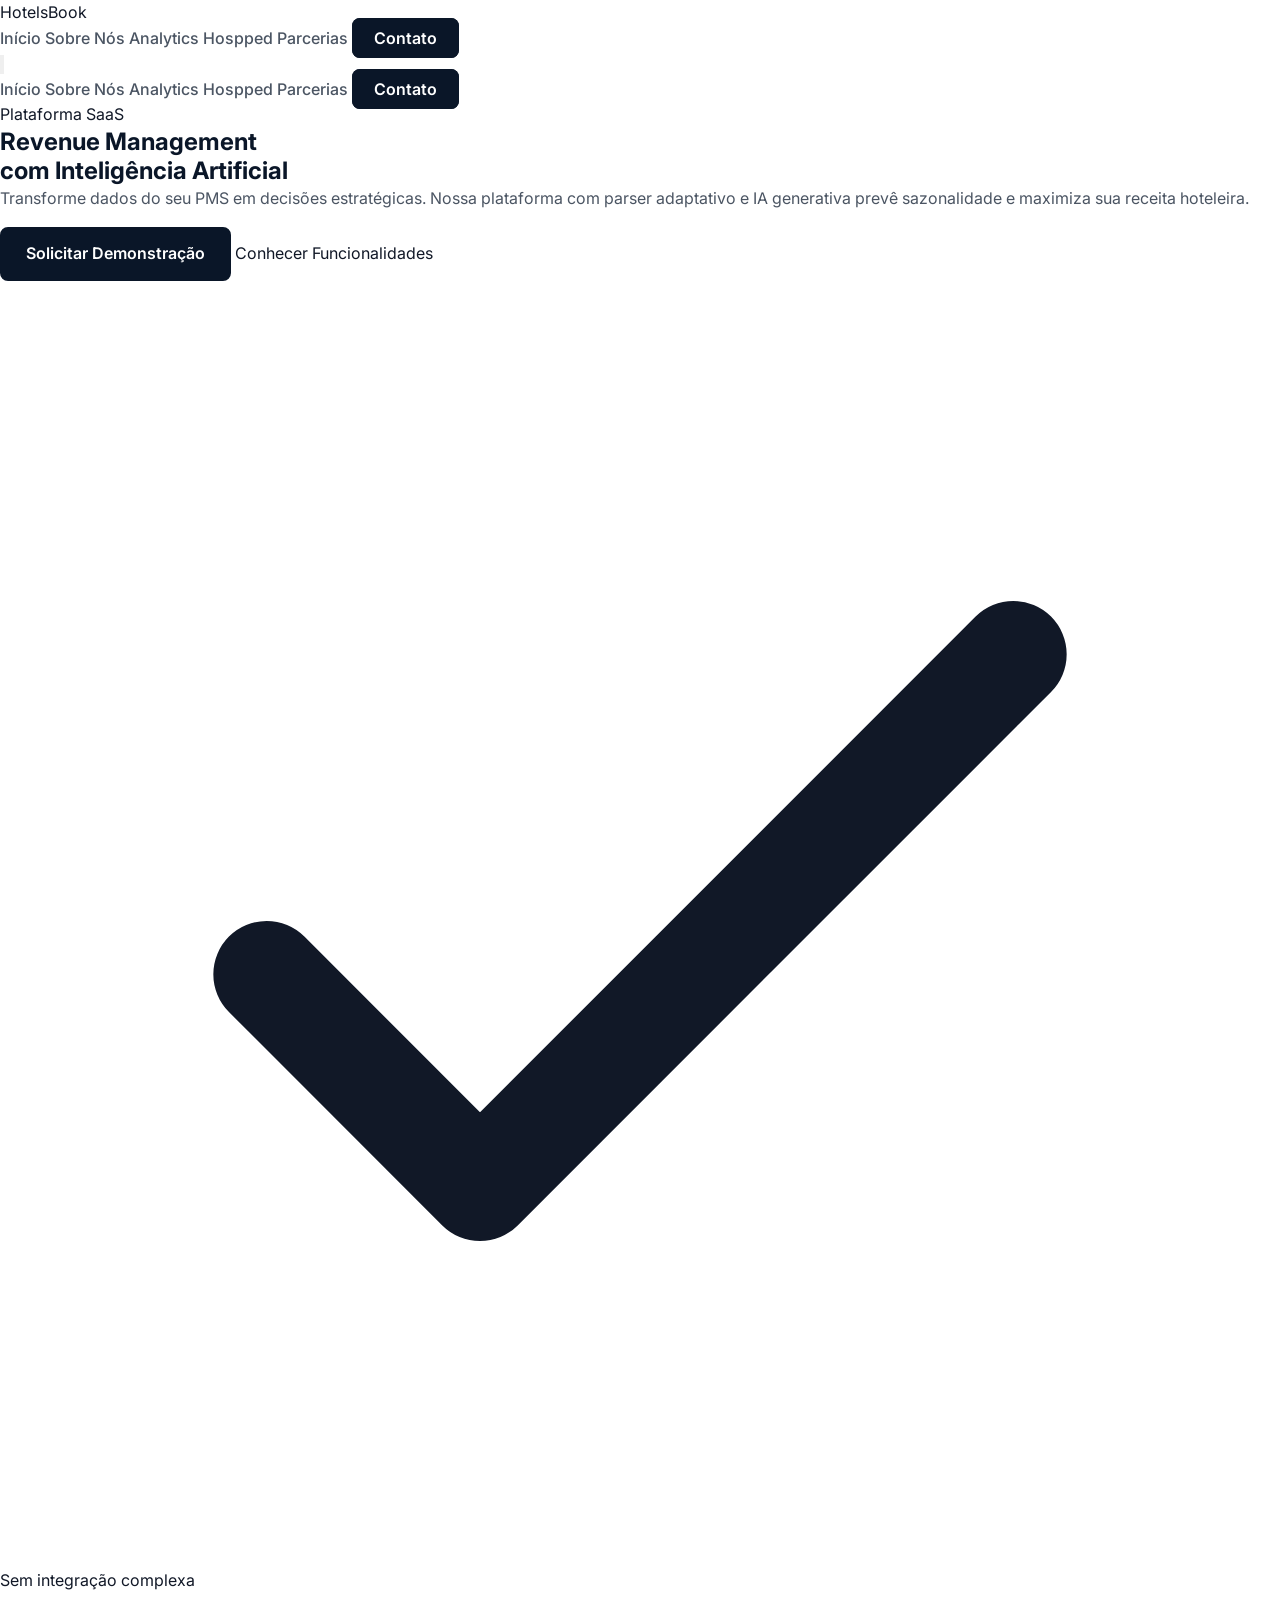
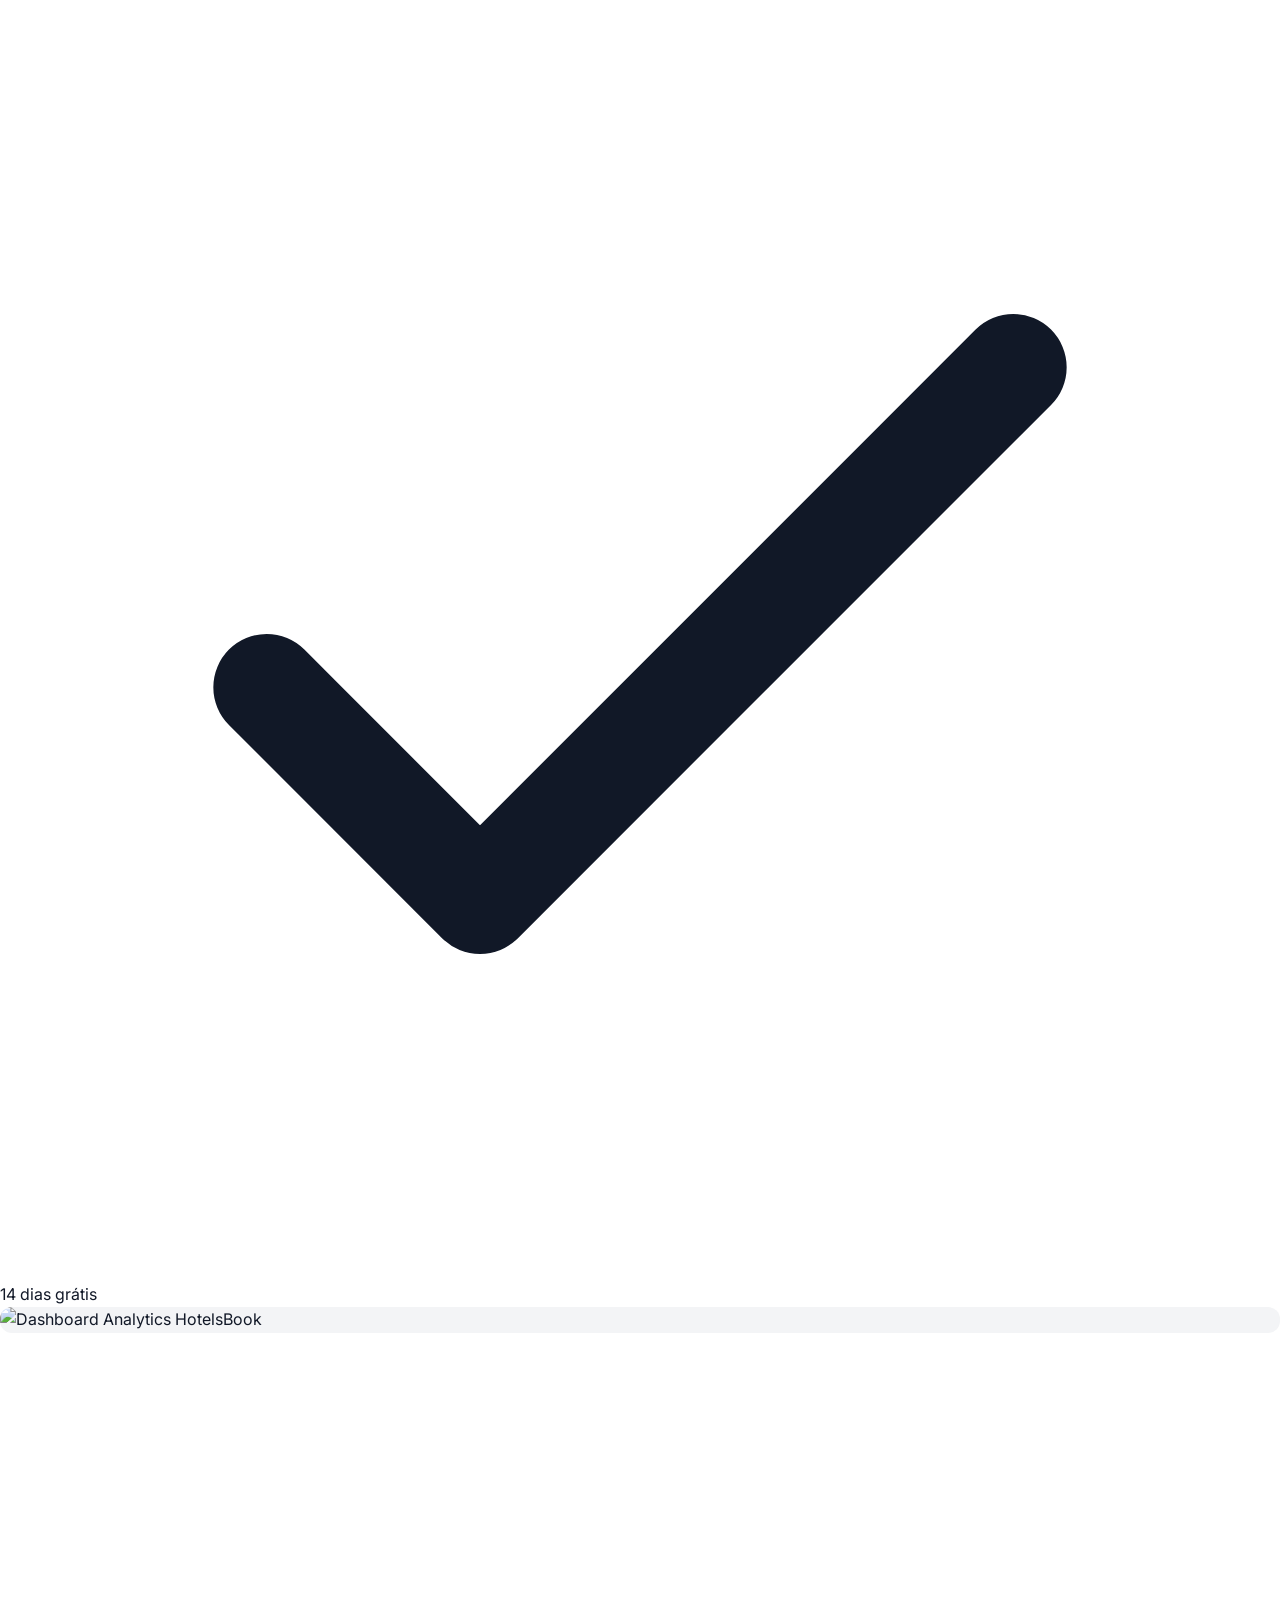
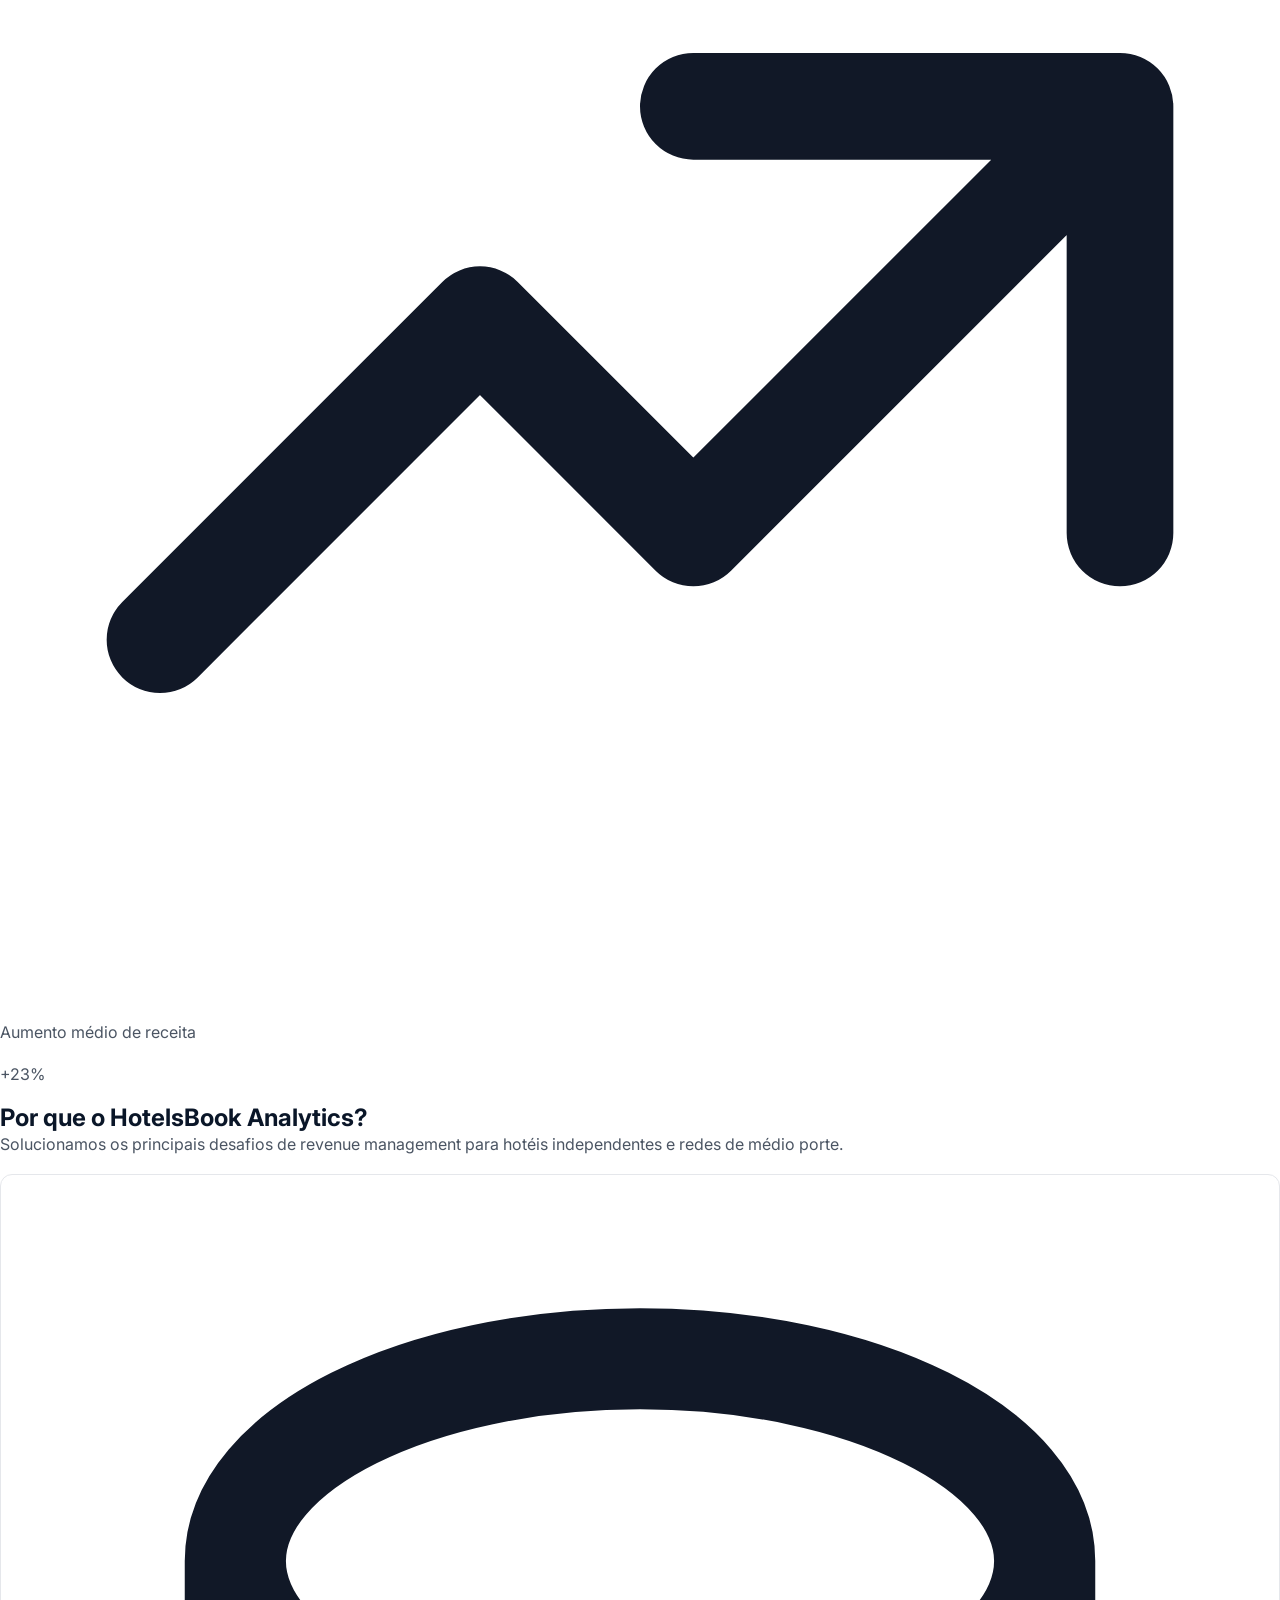
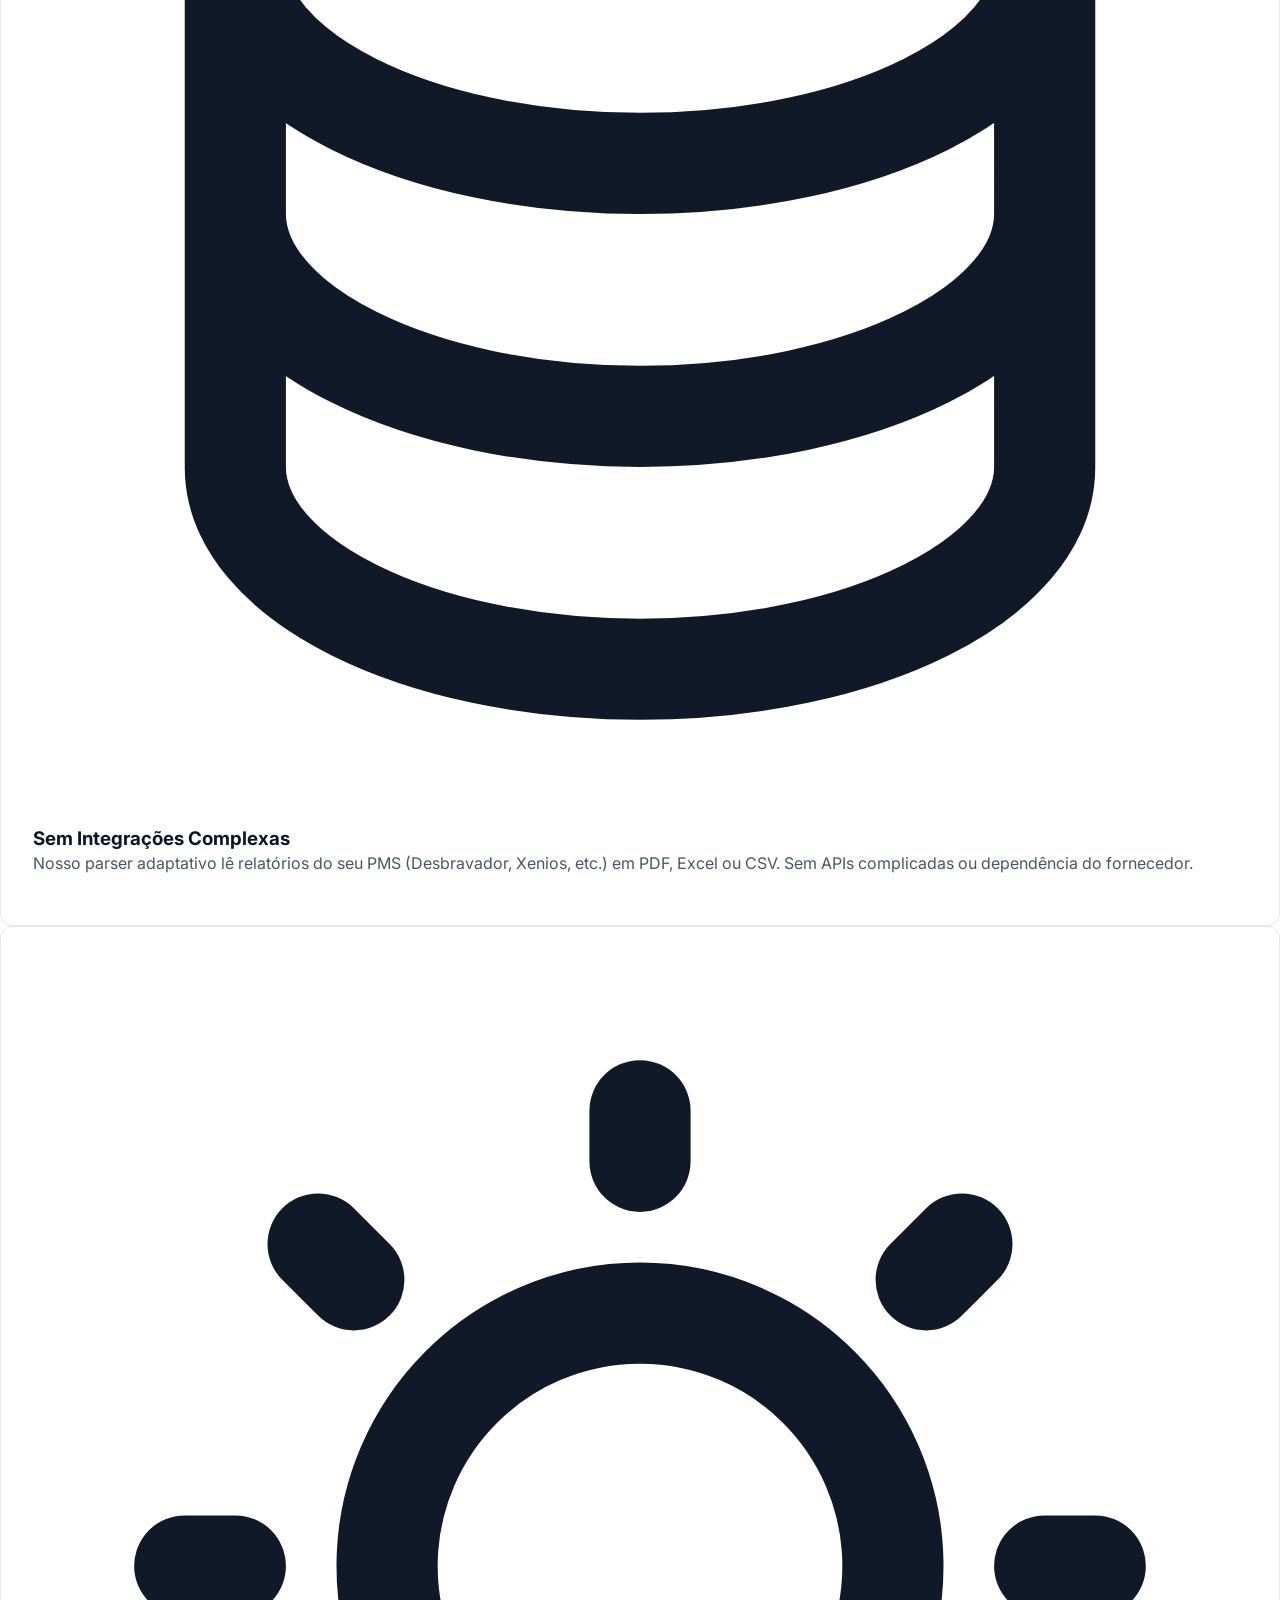
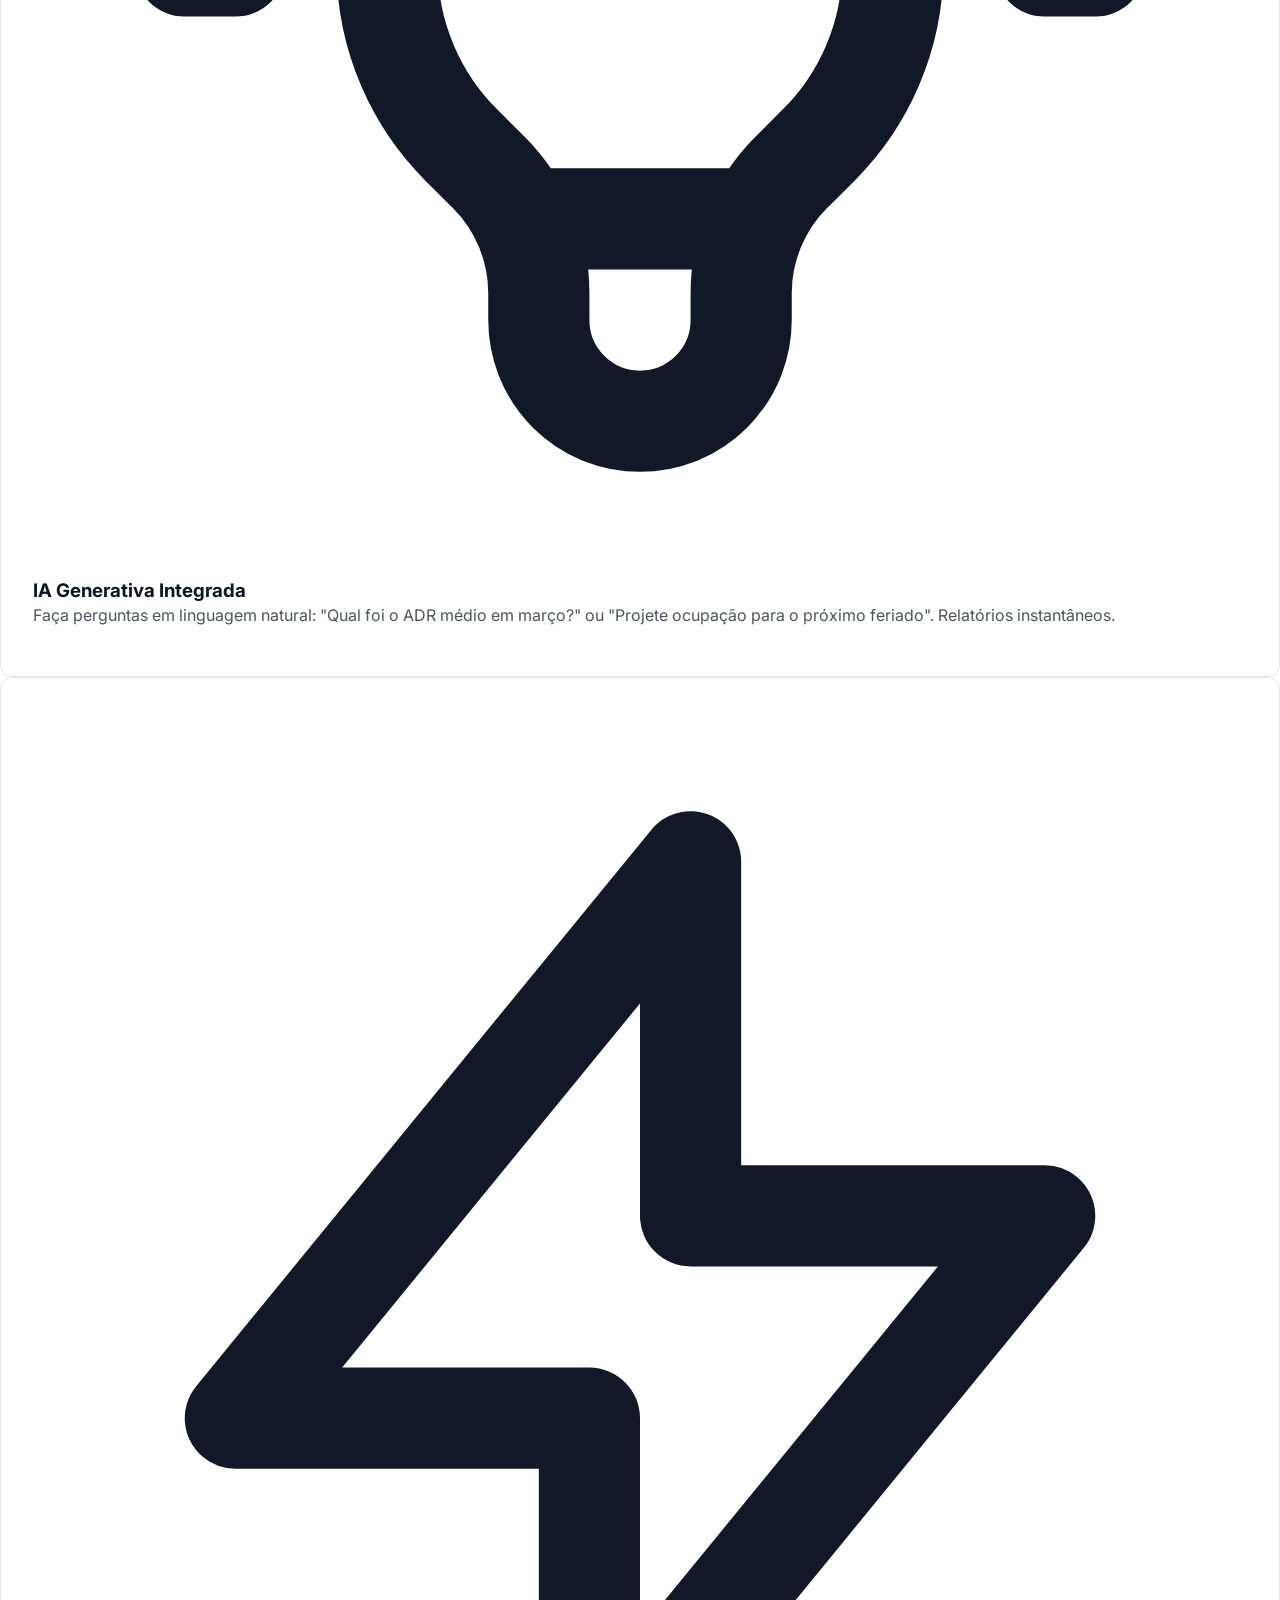
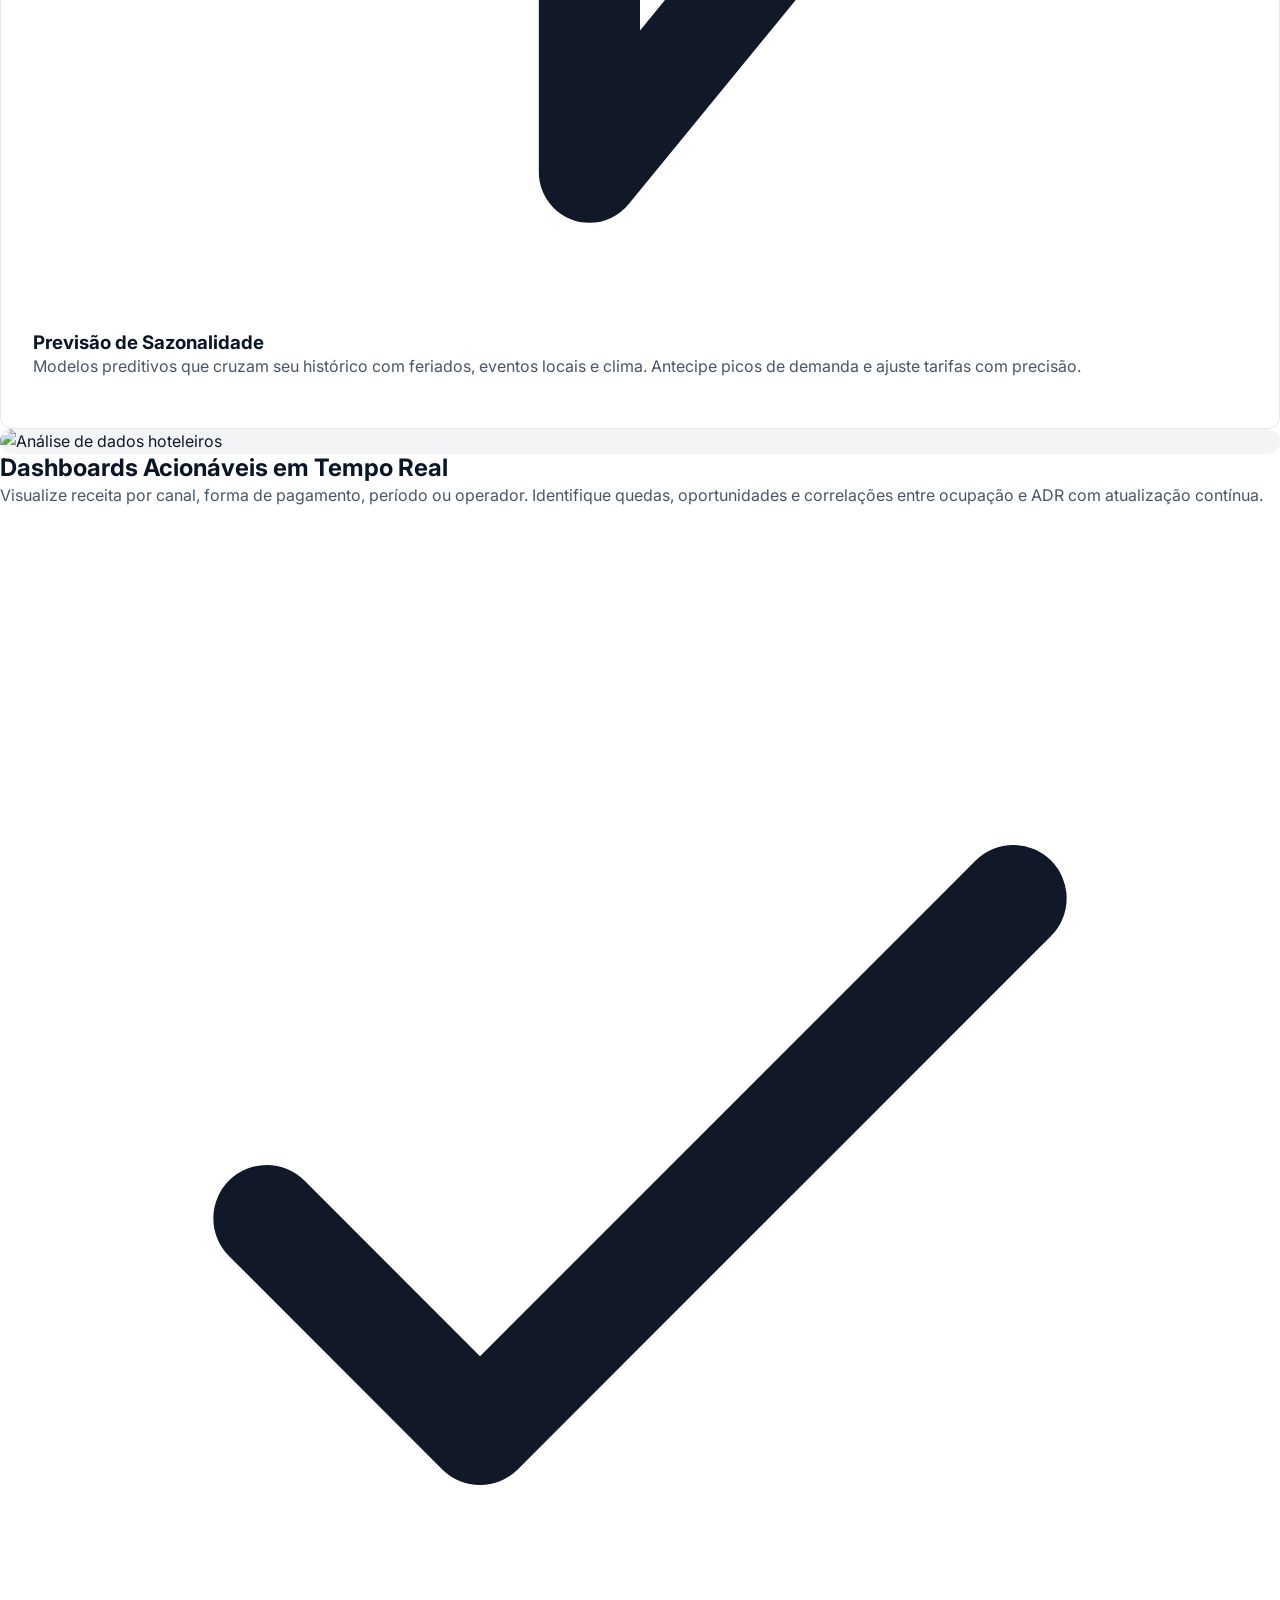
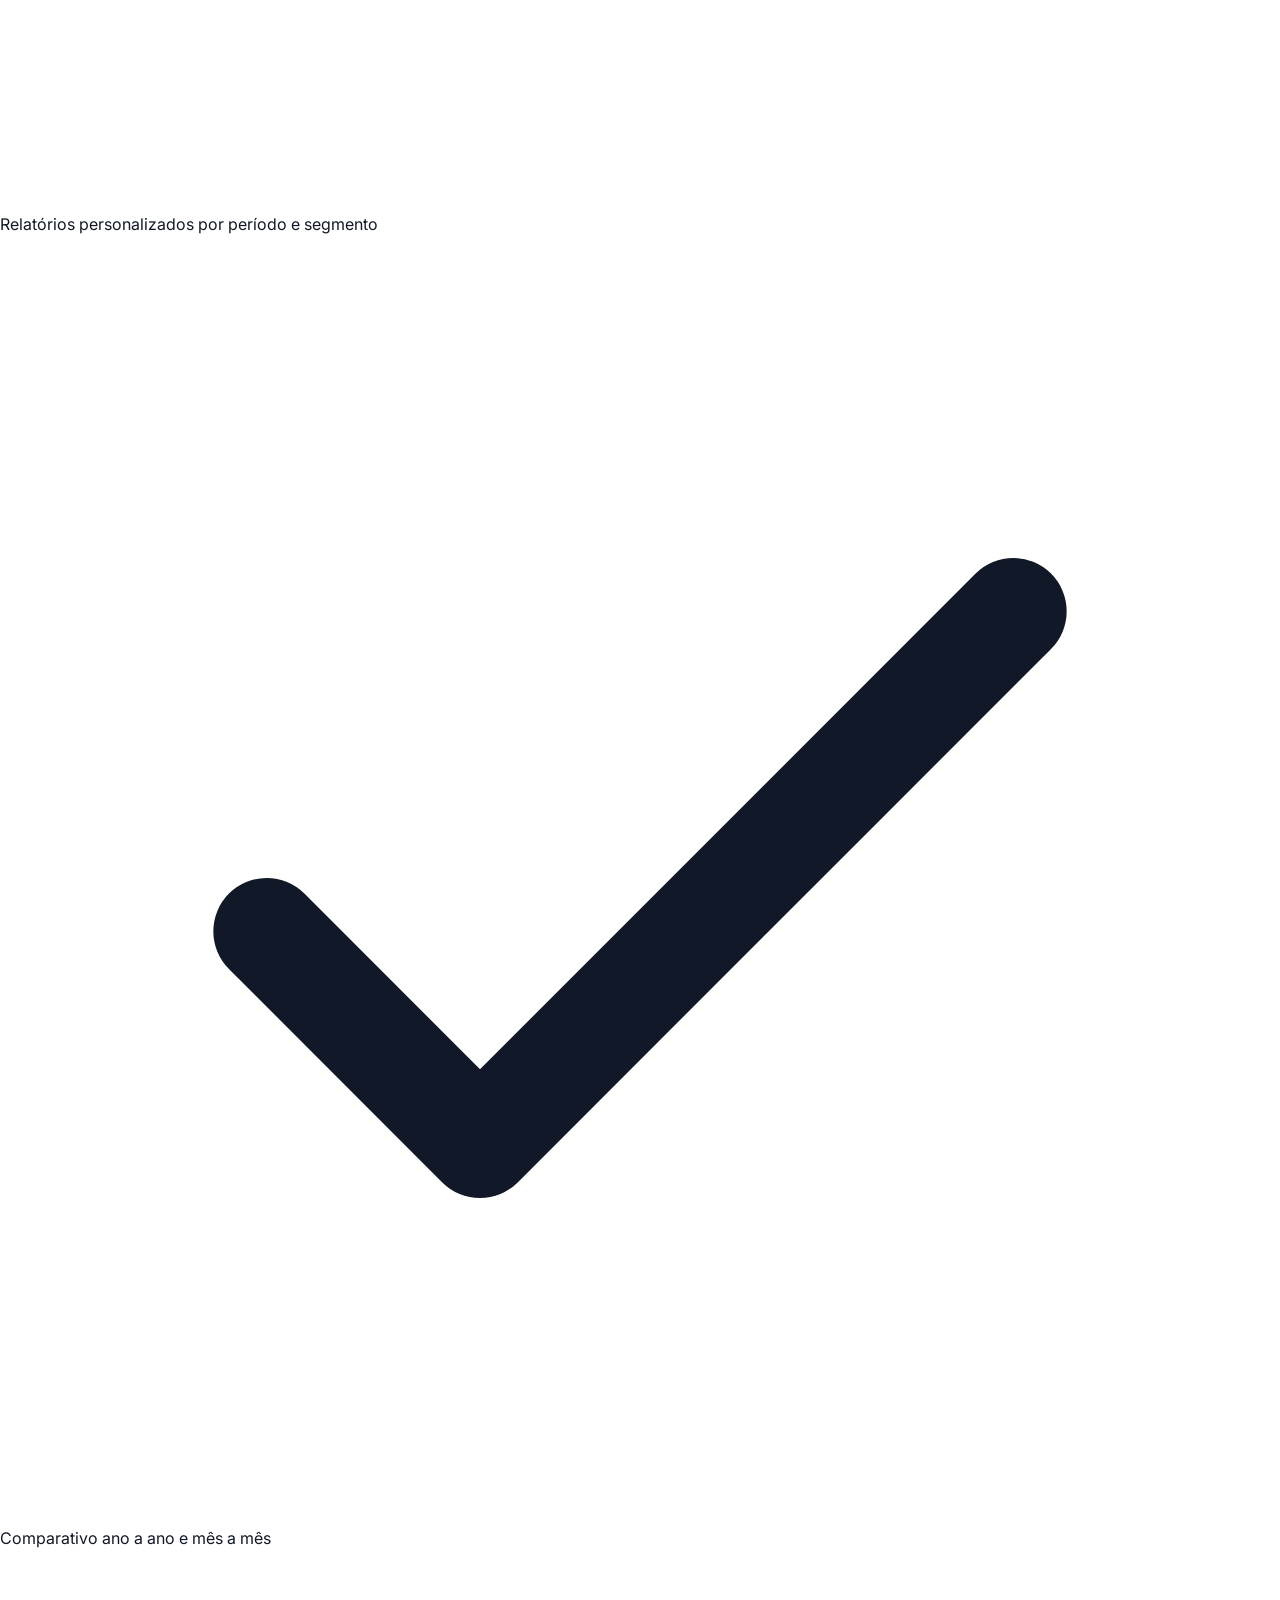
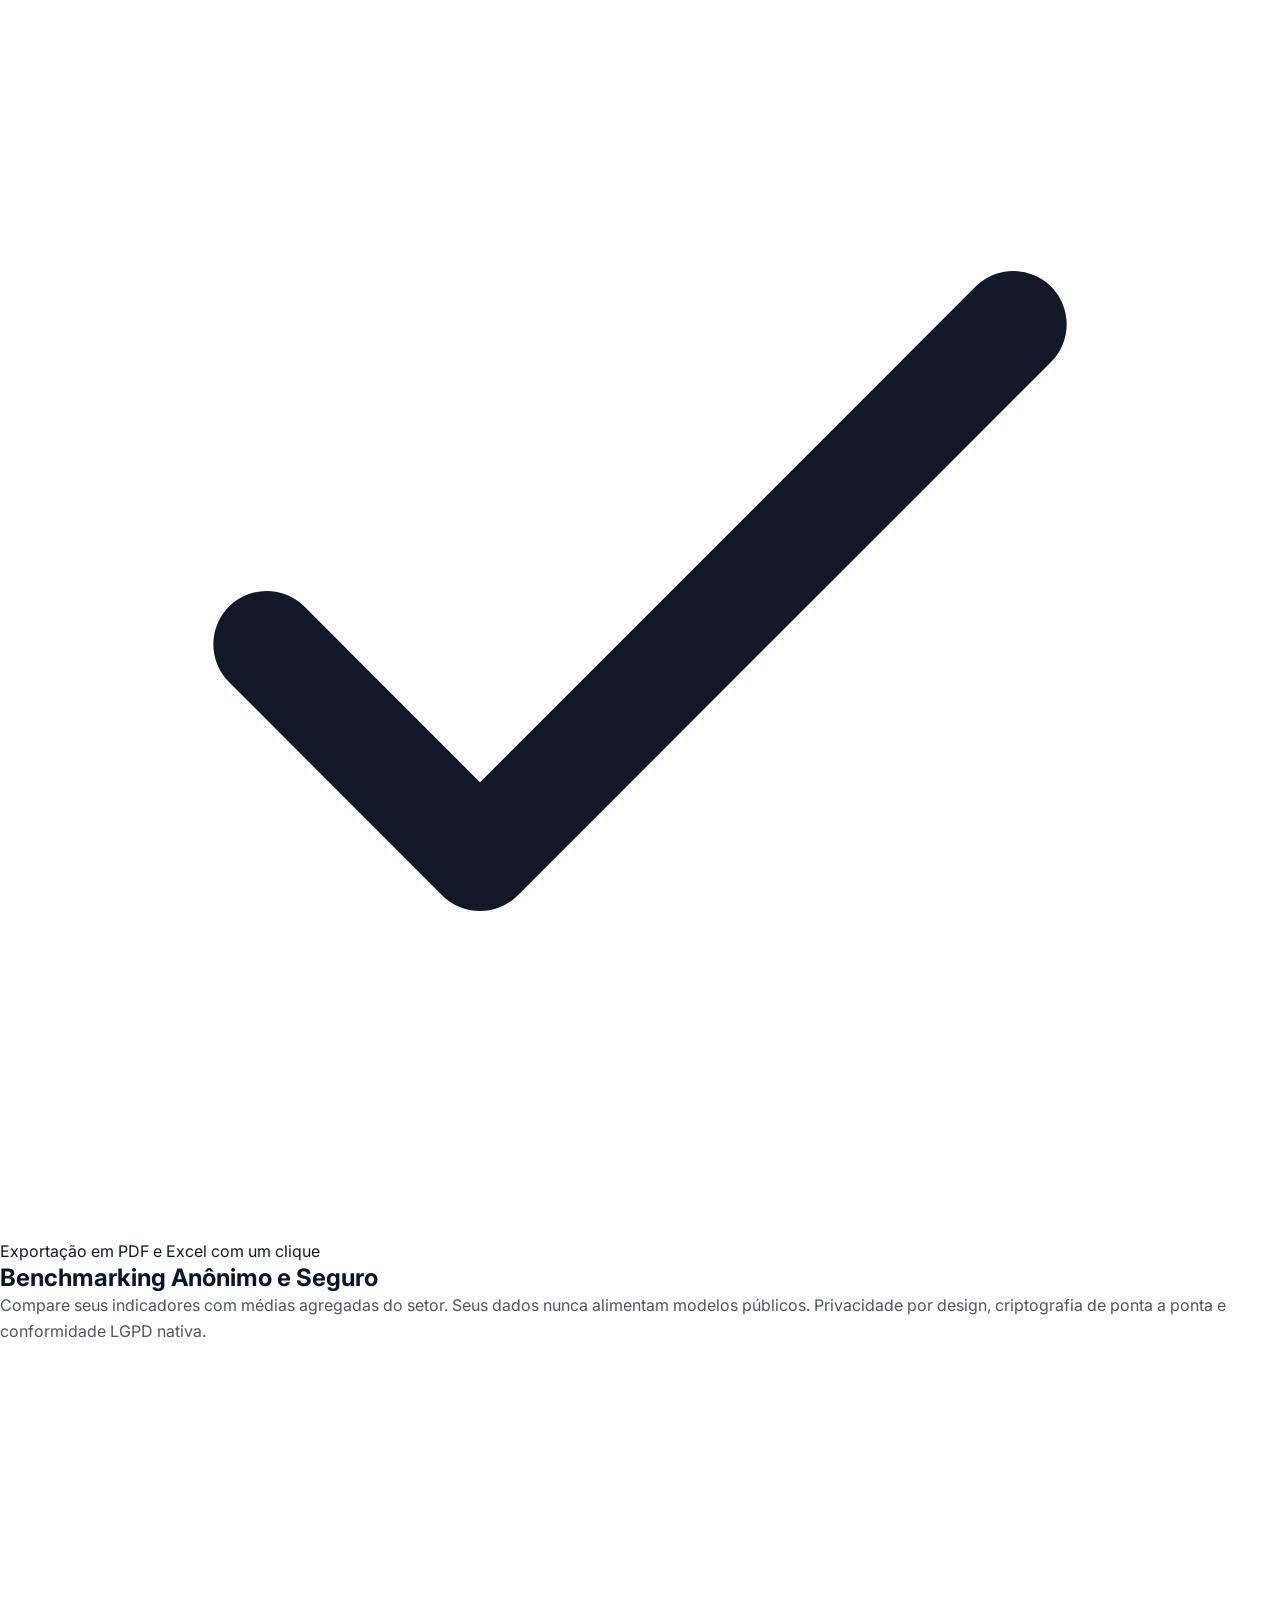
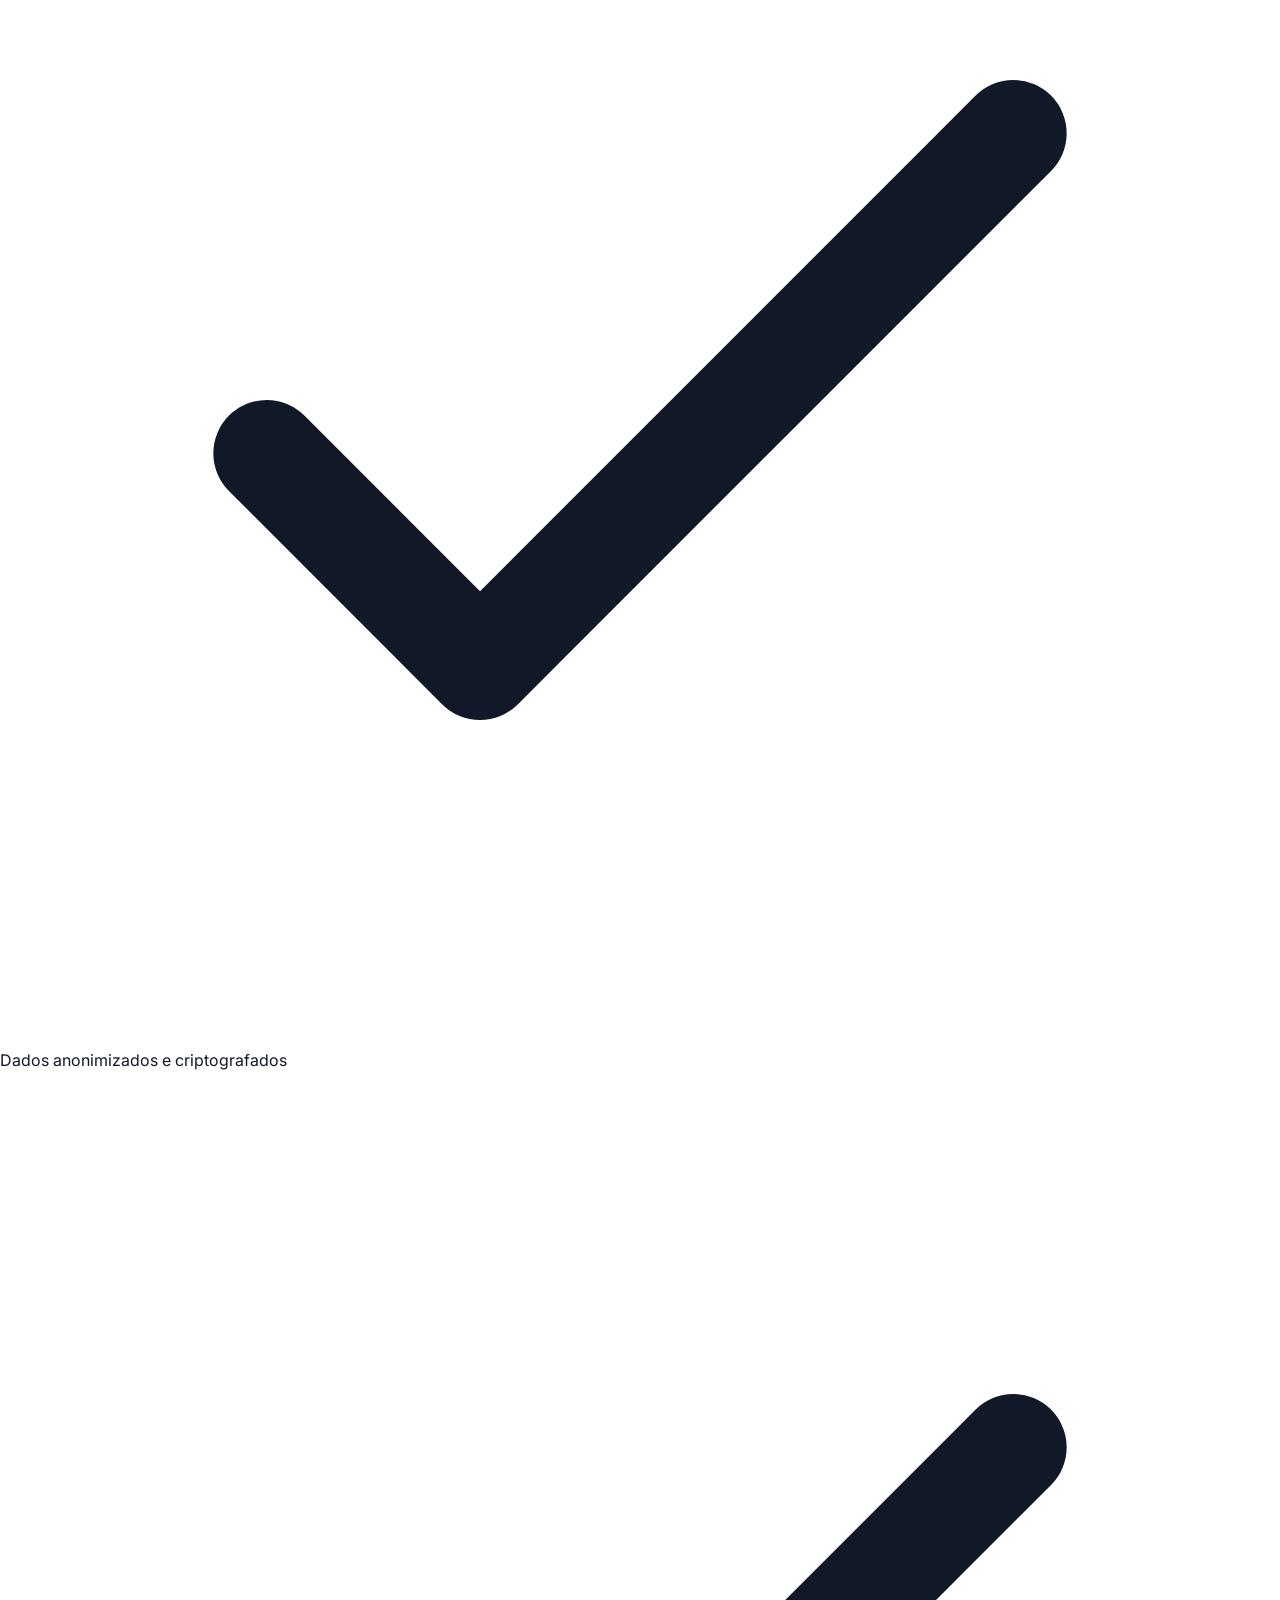
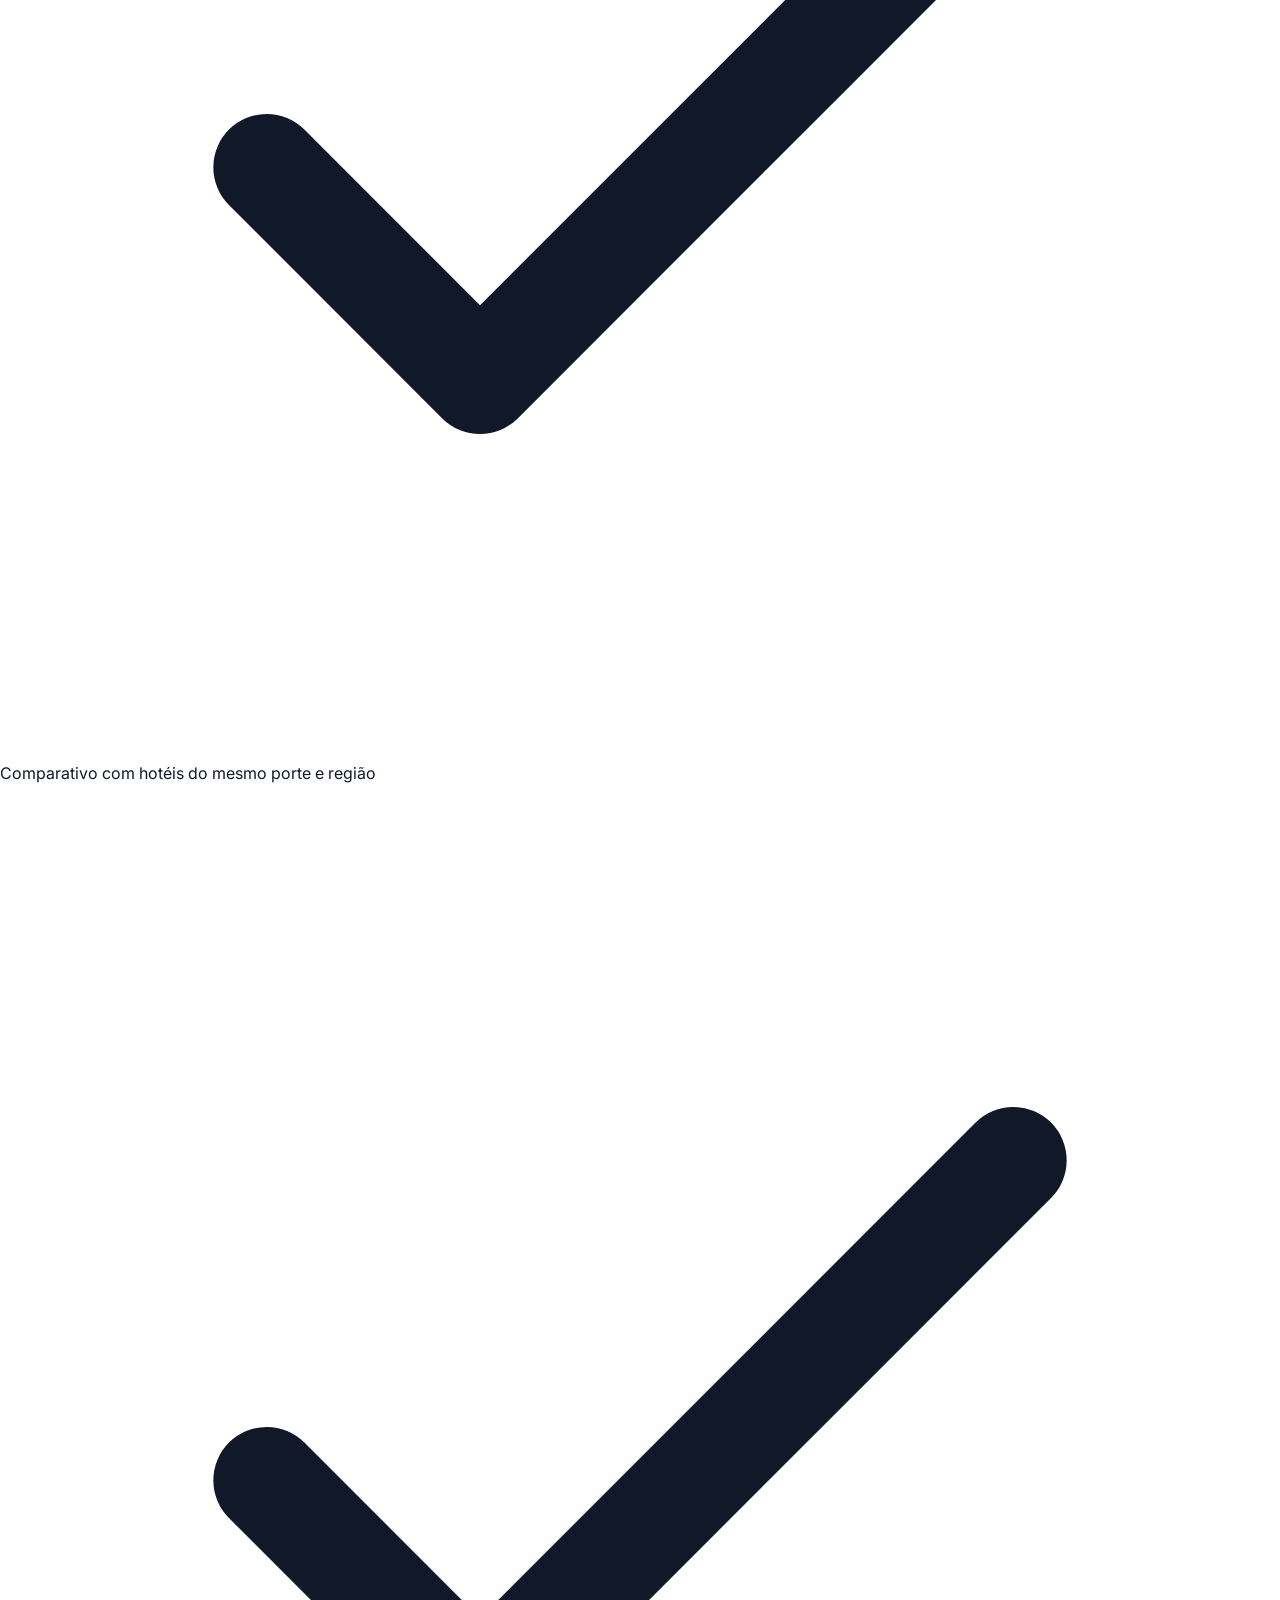
==== commit ffb1b8ae: "Polimento geral" ====
--- a/analytics.html
+++ b/analytics.html
@@ -1,20 +1,55 @@
 <!DOCTYPE html>
 <html lang="pt-BR">
+
 <head>
   <meta charset="UTF-8">
   <meta name="viewport" content="width=device-width, initial-scale=1.0">
-  <title>HotelsBook Analytics | Plataforma de Revenue Management</title>
-  <meta name="description" content="Plataforma inteligente de Revenue Management com IA generativa. Analise dados, preveja sazonalidade e maximize a receita do seu hotel.">
   
+  <!-- SEO: Título e Descrição Únicos -->
+  <title>HotelsBook Analytics | Plataforma de Revenue Management com IA</title>
+  <meta name="description" content="Plataforma inteligente de Revenue Management com IA generativa. Analise dados, preveja sazonalidade e maximize a receita do seu hotel. Teste grátis por 14 dias.">
+  
+  <!-- SEO: Open Graph / Facebook -->
+  <meta property="og:type" content="website">
+  <meta property="og:title" content="HotelsBook Analytics | Revenue Management com IA">
+  <meta property="og:description" content="Transforme dados do seu PMS em decisões estratégicas. Parser adaptativo, IA generativa e previsão de sazonalidade para hotéis.">
+  <meta property="og:url" content="https://hotelsbook.com.br/analytics.html">
+  <meta property="og:image" content="https://hotelsbook.com.br/assets/images/og-analytics.jpg">
+  <meta property="og:site_name" content="HotelsBook">
+  <meta property="og:locale" content="pt_BR">
+  
+  <!-- SEO: Twitter Card -->
+  <meta name="twitter:card" content="summary_large_image">
+  <meta name="twitter:title" content="HotelsBook Analytics | Revenue Management com IA">
+  <meta name="twitter:description" content="Analise dados, preveja sazonalidade e maximize a receita do seu hotel com inteligência artificial.">
+  <meta name="twitter:image" content="https://hotelsbook.com.br/assets/images/og-analytics.jpg">
+  
+  <!-- Favicon (Consolidado - sem duplicatas) -->
+  <link rel="apple-touch-icon" sizes="180x180" href="assets/images/apple-touch-icon.png">
+  <link rel="icon" type="image/png" sizes="32x32" href="assets/images/favicon-32x32.png">
+  <link rel="icon" type="image/png" sizes="16x16" href="assets/images/favicon-16x16.png">
+  <link rel="icon" type="image/png" sizes="192x192" href="assets/images/favicon-192x192.png">
+  <link rel="manifest" href="site.webmanifest">
+  <link rel="shortcut icon" href="favicon.ico" type="image/x-icon">
+
+  <!-- Google Analytics 4 -->
+  <script async src="https://www.googletagmanager.com/gtag/js?id=G-PXKZXNRNMKQ"></script>
+  <script>
+    window.dataLayer = window.dataLayer || [];
+    function gtag(){dataLayer.push(arguments);}
+    gtag('js', new Date());
+    gtag('config', 'G-PXKZXNRNMKQ', { 'anonymize_ip': true });
+  </script>
+
   <!-- Tailwind CSS -->
   <script src="https://cdn.tailwindcss.com"></script>
-  
+
   <!-- Google Fonts -->
   <link href="https://fonts.googleapis.com/css2?family=Inter:wght@300;400;500;600;700&display=swap" rel="stylesheet">
-  
+
   <!-- Custom CSS -->
   <link rel="stylesheet" href="assets/css/style.css">
-  
+
   <script>
     tailwind.config = {
       theme: {
@@ -32,7 +67,31 @@
       }
     }
   </script>
+  
+  <!-- Schema.org JSON-LD (SEO Estruturado) -->
+  <script type="application/ld+json">
+  {
+    "@context": "https://schema.org",
+    "@type": "SoftwareApplication",
+    "name": "HotelsBook Analytics",
+    "applicationCategory": "BusinessApplication",
+    "operatingSystem": "Web",
+    "offers": {
+      "@type": "Offer",
+      "price": "49.00",
+      "priceCurrency": "BRL",
+      "availability": "https://schema.org/InStock"
+    },
+    "description": "Plataforma de Revenue Management com IA generativa para hotéis. Parser adaptativo, previsão de sazonalidade e dashboards em tempo real.",
+    "aggregateRating": {
+      "@type": "AggregateRating",
+      "ratingValue": "4.9",
+      "ratingCount": "28"
+    }
+  }
+  </script>
 </head>
+
 <body class="font-sans text-gray-700 antialiased bg-white">
 
   <!-- NAVIGATION -->
@@ -44,34 +103,36 @@
             Hotels<span class="text-blue">Book</span>
           </a>
         </div>
-        
+
         <nav class="hidden md:flex space-x-8 items-center">
+          <!-- Links de navegação: JS adicionará 'active' automaticamente -->
           <a href="index.html" class="nav-link text-gray-600 hover:text-navy transition">Início</a>
           <a href="sobre.html" class="nav-link text-gray-600 hover:text-navy transition">Sobre Nós</a>
-          <a href="analytics.html" class="nav-link text-navy font-semibold">Analytics</a>
+          <a href="analytics.html" class="nav-link text-gray-600 hover:text-navy transition">Analytics</a>
           <a href="hospped.html" class="nav-link text-gray-600 hover:text-navy transition">Hospped</a>
           <a href="parcerias.html" class="nav-link text-gray-600 hover:text-navy transition">Parcerias</a>
-          <a href="contato.html" class="bg-navy text-white px-5 py-2.5 rounded-lg font-medium hover:bg-navy-light transition">Contato</a>
+          <!-- ✅ Contato com classe btn-contato para manter estilo de botão -->
+          <a href="contato.html" class="nav-link btn-contato text-gray-600 hover:text-navy transition">Contato</a>
         </nav>
 
         <!-- Mobile Menu Button -->
         <div class="md:hidden flex items-center">
           <button class="mobile-menu-toggle text-gray-600 hover:text-navy focus:outline-none" aria-label="Menu">
             <svg class="h-6 w-6" fill="none" viewBox="0 0 24 24" stroke="currentColor">
-              <path stroke-linecap="round" stroke-linejoin="round" stroke-width="2" d="M4 6h16M4 12h16M4 18h16"/>
+              <path stroke-linecap="round" stroke-linejoin="round" stroke-width="2" d="M4 6h16M4 12h16M4 18h16" />
             </svg>
           </button>
         </div>
       </div>
-      
+
       <!-- Mobile Menu -->
       <nav class="nav-menu hidden md:hidden">
         <a href="index.html" class="nav-link block py-2 text-gray-600">Início</a>
         <a href="sobre.html" class="nav-link block py-2 text-gray-600">Sobre Nós</a>
-        <a href="analytics.html" class="nav-link block py-2 text-navy font-semibold">Analytics</a>
+        <a href="analytics.html" class="nav-link block py-2 text-gray-600">Analytics</a>
         <a href="hospped.html" class="nav-link block py-2 text-gray-600">Hospped</a>
         <a href="parcerias.html" class="nav-link block py-2 text-gray-600">Parcerias</a>
-        <a href="contato.html" class="nav-link block py-2 text-navy font-semibold">Contato</a>
+        <a href="contato.html" class="nav-link btn-contato block py-2 text-gray-600">Contato</a>
       </nav>
     </div>
   </header>
@@ -82,7 +143,7 @@
     <div class="absolute inset-0 opacity-10">
       <div class="absolute inset-0" style="background-image: radial-gradient(circle at 2px 2px, white 1px, transparent 0); background-size: 40px 40px;"></div>
     </div>
-    
+
     <div class="max-w-7xl mx-auto px-4 sm:px-6 lg:px-8 relative z-10">
       <div class="lg:grid lg:grid-cols-2 lg:gap-16 items-center">
         <div class="mb-12 lg:mb-0">
@@ -106,16 +167,20 @@
           </div>
           <div class="mt-8 flex items-center gap-6 text-sm text-gray-400">
             <div class="flex items-center gap-2">
-              <svg class="w-5 h-5 text-blue-light" fill="none" stroke="currentColor" viewBox="0 0 24 24"><path stroke-linecap="round" stroke-linejoin="round" stroke-width="2" d="M5 13l4 4L19 7"></path></svg>
+              <svg class="w-5 h-5 text-blue-light" fill="none" stroke="currentColor" viewBox="0 0 24 24">
+                <path stroke-linecap="round" stroke-linejoin="round" stroke-width="2" d="M5 13l4 4L19 7"></path>
+              </svg>
               <span>Sem integração complexa</span>
             </div>
             <div class="flex items-center gap-2">
-              <svg class="w-5 h-5 text-blue-light" fill="none" stroke="currentColor" viewBox="0 0 24 24"><path stroke-linecap="round" stroke-linejoin="round" stroke-width="2" d="M5 13l4 4L19 7"></path></svg>
+              <svg class="w-5 h-5 text-blue-light" fill="none" stroke="currentColor" viewBox="0 0 24 24">
+                <path stroke-linecap="round" stroke-linejoin="round" stroke-width="2" d="M5 13l4 4L19 7"></path>
+              </svg>
               <span>14 dias grátis</span>
             </div>
           </div>
         </div>
-        
+
         <div class="relative">
           <!-- 
             💡 PROMPT PARA IA - IMAGEM DO DASHBOARD:
@@ -123,14 +188,15 @@
           -->
           <div class="media-container rounded-2xl shadow-2xl border border-white/10 bg-white/5 backdrop-blur-sm p-6">
             <img src="https://images.unsplash.com/photo-1551288049-bebda4e38f71?auto=format&fit=crop&w=1170&q=80" 
-                 alt="Dashboard Analytics" 
-                 class="rounded-lg w-full">
+                 alt="Dashboard Analytics HotelsBook" class="rounded-lg w-full" loading="lazy">
           </div>
           <!-- Floating Stats Card -->
           <div class="absolute -bottom-6 -left-6 bg-white rounded-xl shadow-xl p-6 hidden lg:block">
             <div class="flex items-center gap-4">
               <div class="w-12 h-12 bg-green-100 rounded-full flex items-center justify-center">
-                <svg class="w-6 h-6 text-green-600" fill="none" stroke="currentColor" viewBox="0 0 24 24"><path stroke-linecap="round" stroke-linejoin="round" stroke-width="2" d="M13 7h8m0 0v8m0-8l-8 8-4-4-6 6"></path></svg>
+                <svg class="w-6 h-6 text-green-600" fill="none" stroke="currentColor" viewBox="0 0 24 24">
+                  <path stroke-linecap="round" stroke-linejoin="round" stroke-width="2" d="M13 7h8m0 0v8m0-8l-8 8-4-4-6 6"></path>
+                </svg>
               </div>
               <div>
                 <p class="text-gray-500 text-sm">Aumento médio de receita</p>
@@ -206,8 +272,7 @@
           -->
           <div class="media-container rounded-2xl shadow-xl">
             <img src="https://images.unsplash.com/photo-1553729459-efe14ef6055d?auto=format&fit=crop&w=1170&q=80" 
-                 alt="Análise de dados" 
-                 class="rounded-xl w-full">
+                 alt="Análise de dados hoteleiros" class="rounded-xl w-full" loading="lazy">
           </div>
         </div>
         <div>
@@ -272,8 +337,7 @@
           -->
           <div class="media-container rounded-2xl shadow-xl">
             <img src="https://images.unsplash.com/photo-1563986768609-322da13575f3?auto=format&fit=crop&w=1170&q=80" 
-                 alt="Segurança de dados" 
-                 class="rounded-xl w-full">
+                 alt="Segurança de dados hoteleiros" class="rounded-xl w-full" loading="lazy">
           </div>
         </div>
       </div>
@@ -416,7 +480,7 @@
             </svg>
           </summary>
           <div class="text-gray-600 mt-4 leading-relaxed">
-            <p>Absolutamente. Utilizamos criptografia de ponta a ponta (TLS 1.3 em trânsito e AES-256 em repouso), infraestrutura em nuvem com certificação ISO 27001 e conformidade total com a LGPD. Seus dados nunca são utilizados para treinar modelos de IA públicos.</p>
+            <p>Absolutamente. Utilizamos criptografia TLS 1.3 em trânsito e AES-256 em repouso, infraestrutura em nuvem com certificação ISO 27001 e conformidade total com a LGPD. Seus dados nunca são utilizados para treinar modelos de IA públicos.</p>
           </div>
         </details>
 
@@ -489,9 +553,9 @@
       
       <div class="border-t border-gray-800 pt-8 flex flex-col md:flex-row justify-between items-center text-sm">
         <p>&copy; <span class="current-year"></span> HotelsBook Tecnologia e Hospitalidade LTDA.</p>
-        <div class="mt-4 md:mt-0 space-x-4">
-          <a href="#" class="hover:text-white transition">Privacidade</a>
-          <a href="#" class="hover:text-white transition">Termos de Uso</a>
+        <div class="mt-4 md:mt-0 space-x-6">
+          <a href="politica-privacidade.html" class="hover:text-white transition">Política de Privacidade</a>
+          <a href="termos-uso.html" class="hover:text-white transition">Termos de Uso</a>
         </div>
       </div>
     </div>
@@ -499,5 +563,49 @@
 
   <!-- JavaScript -->
   <script src="assets/js/main.js"></script>
+  
+  <!-- Banner LGPD Cookies -->
+  <div id="cookie-banner" class="fixed bottom-0 left-0 w-full bg-white border-t border-gray-200 p-4 shadow-lg z-50 hidden">
+    <div class="max-w-7xl mx-auto flex flex-col md:flex-row items-center justify-between gap-4">
+      <p class="text-sm text-gray-600 text-center md:text-left">
+        Utilizamos cookies para analisar o tráfego e melhorar sua experiência. Ao continuar navegando, você concorda com nossa
+        <a href="politica-privacidade.html" class="text-blue hover:underline">Política de Privacidade</a>.
+      </p>
+      <div class="flex gap-3">
+        <button id="accept-cookies" class="bg-navy text-white px-6 py-2 rounded-lg text-sm font-medium hover:bg-navy-light transition">
+          Aceitar
+        </button>
+        <button id="decline-cookies" class="border border-gray-300 text-gray-600 px-6 py-2 rounded-lg text-sm font-medium hover:bg-gray-50 transition">
+          Recusar
+        </button>
+      </div>
+    </div>
+  </div>
+
+  <script>
+    const banner = document.getElementById('cookie-banner');
+    const acceptBtn = document.getElementById('accept-cookies');
+    const declineBtn = document.getElementById('decline-cookies');
+
+    if (!localStorage.getItem('cookieConsent')) {
+      banner.classList.remove('hidden');
+    }
+
+    acceptBtn.addEventListener('click', () => {
+      localStorage.setItem('cookieConsent', 'accepted');
+      banner.classList.add('hidden');
+      if (typeof gtag === 'function') {
+        gtag('consent', 'update', { 'analytics_storage': 'granted' });
+      }
+    });
+
+    declineBtn.addEventListener('click', () => {
+      localStorage.setItem('cookieConsent', 'declined');
+      banner.classList.add('hidden');
+      if (typeof gtag === 'function') {
+        gtag('consent', 'update', { 'analytics_storage': 'denied' });
+      }
+    });
+  </script>
 </body>
 </html>
--- a/assets/css/style.css
+++ b/assets/css/style.css
@@ -3,7 +3,6 @@
    ========================================= */
 
 :root {
-    /* Paleta de Cores Institucional */
     --color-navy: #0a1628;
     --color-navy-light: #1e3a8a;
     --color-blue: #3b82f6;
@@ -12,28 +11,28 @@
     --color-gray-200: #e5e7eb;
     --color-gray-600: #4b5563;
     --color-gray-900: #111827;
-    
-    /* Tipografia */
     --font-main: 'Inter', sans-serif;
-    
-    /* Sombras Suaves */
     --shadow-card: 0 4px 6px -1px rgba(0, 0, 0, 0.05), 0 2px 4px -1px rgba(0, 0, 0, 0.03);
     --shadow-card-hover: 0 10px 15px -3px rgba(0, 0, 0, 0.1), 0 4px 6px -2px rgba(0, 0, 0, 0.05);
-    
-    /* Transições */
     --transition-base: all 0.3s ease-in-out;
 }
 
-/* 1. Base & Reset */
+/* Header Transition - CORRIGIDO */
+header {
+    transition: transform 0.25s cubic-bezier(0.4, 0, 0.2, 1),
+                background-color 0.25s ease,
+                box-shadow 0.25s ease;
+    will-change: transform;
+    backface-visibility: hidden;
+}
+
 * {
     box-sizing: border-box;
     margin: 0;
     padding: 0;
 }
 
-html {
-    scroll-behavior: smooth;
-}
+html { scroll-behavior: smooth; }
 
 body {
     font-family: var(--font-main);
@@ -42,7 +41,6 @@
     -webkit-font-smoothing: antialiased;
 }
 
-/* 2. Tipografia Global */
 h1, h2, h3, h4, h5, h6 {
     line-height: 1.2;
     font-weight: 700;
@@ -60,8 +58,6 @@
     transition: var(--transition-base);
 }
 
-/* 3. Componentes de UI */
-
 /* Botões */
 .btn-primary {
     display: inline-block;
@@ -74,7 +70,6 @@
     transition: var(--transition-base);
     cursor: pointer;
 }
-
 .btn-primary:hover {
     background-color: var(--color-navy-light);
     border-color: var(--color-navy-light);
@@ -93,14 +88,13 @@
     transition: var(--transition-base);
     cursor: pointer;
 }
-
 .btn-secondary:hover {
     background-color: var(--color-navy);
     color: white;
     transform: translateY(-2px);
 }
 
-/* Cards de Serviços (Estilo Brasil Junior/Onfly) */
+/* Cards */
 .service-card {
     background: white;
     border: 1px solid var(--color-gray-200);
@@ -110,13 +104,11 @@
     position: relative;
     overflow: hidden;
 }
-
 .service-card:hover {
     border-color: var(--color-blue);
     transform: translateY(-5px);
     box-shadow: var(--shadow-card-hover);
 }
-
 .service-card::before {
     content: '';
     position: absolute;
@@ -128,7 +120,6 @@
     transform: scaleY(0);
     transition: transform 0.3s ease;
 }
-
 .service-card:hover::before {
     transform: scaleY(1);
 }
@@ -142,15 +133,13 @@
     transition: var(--transition-base);
     background-color: #fff;
 }
-
 .form-input:focus {
     outline: none;
     border-color: var(--color-blue);
     box-shadow: 0 0 0 3px rgba(59, 130, 246, 0.1);
 }
 
-/* 4. Utilitários de Imagem e Mídia */
-/* Preparado para receber imagens da IA (16:9, 4:3, etc) */
+/* Imagens */
 .media-container {
     width: 100%;
     background-color: var(--color-gray-100);
@@ -161,19 +150,16 @@
     align-items: center;
     justify-content: center;
 }
-
 .media-container img {
     width: 100%;
     height: auto;
     object-fit: cover;
     transition: transform 0.5s ease;
 }
-
 .media-container:hover img {
     transform: scale(1.03);
 }
 
-/* Placeholder para quando a imagem da IA ainda não estiver pronta */
 .image-placeholder {
     width: 100%;
     aspect-ratio: 16/9;
@@ -187,24 +173,25 @@
     font-size: 0.875rem;
     border-radius: 0.75rem;
 }
-
 @keyframes shimmer {
     0% { background-position: 200% 0; }
     100% { background-position: -200% 0; }
 }
 
-/* 5. Navbar & Header */
+/* Navbar - ANIMAÇÃO FLUIDA CORRIGIDA */
 .nav-link {
     font-weight: 500;
     color: var(--color-gray-600);
     position: relative;
-}
-
-.nav-link:hover, .nav-link.active {
+    transition: color 0.2s ease;
+}
+.nav-link:hover,
+.nav-link.active {
     color: var(--color-navy);
 }
 
-.nav-link.active::after {
+/* Barra azul com animação suave (GPU accelerated) */
+.nav-link::after {
     content: '';
     position: absolute;
     bottom: -4px;
@@ -212,14 +199,50 @@
     width: 100%;
     height: 2px;
     background-color: var(--color-blue);
-}
-
-/* 6. Footer */
+    transform: scaleX(0);
+    transform-origin: right;
+    transition: transform 0.25s cubic-bezier(0.4, 0, 0.2, 1);
+}
+.nav-link:hover::after,
+.nav-link.active::after {
+    transform: scaleX(1);
+    transform-origin: left;
+}
+
+/* Botão Contato - mantém estilo de botão */
+.nav-link.btn-contato {
+    background-color: var(--color-navy);
+    color: white;
+    padding: 0.5rem 1.25rem;
+    border-radius: 0.5rem;
+    font-weight: 600;
+    border: 2px solid var(--color-navy);
+    transition: var(--transition-base);
+}
+.nav-link.btn-contato:hover,
+.nav-link.btn-contato.active {
+    background-color: var(--color-navy-light);
+    border-color: var(--color-navy-light);
+    color: white;
+}
+.nav-link.btn-contato::after {
+    display: none;
+}
+
+/* Classes para scroll da navbar */
+.navbar-hidden {
+    transform: translateY(-100%);
+}
+.navbar-visible {
+    transform: translateY(0);
+}
+
+/* Footer */
 footer a:hover {
     color: var(--color-blue) !important;
 }
 
-/* 7. Responsividade Extra */
+/* Responsividade */
 @media (max-width: 768px) {
     h1 { font-size: 2.5rem; }
     h2 { font-size: 2rem; }
